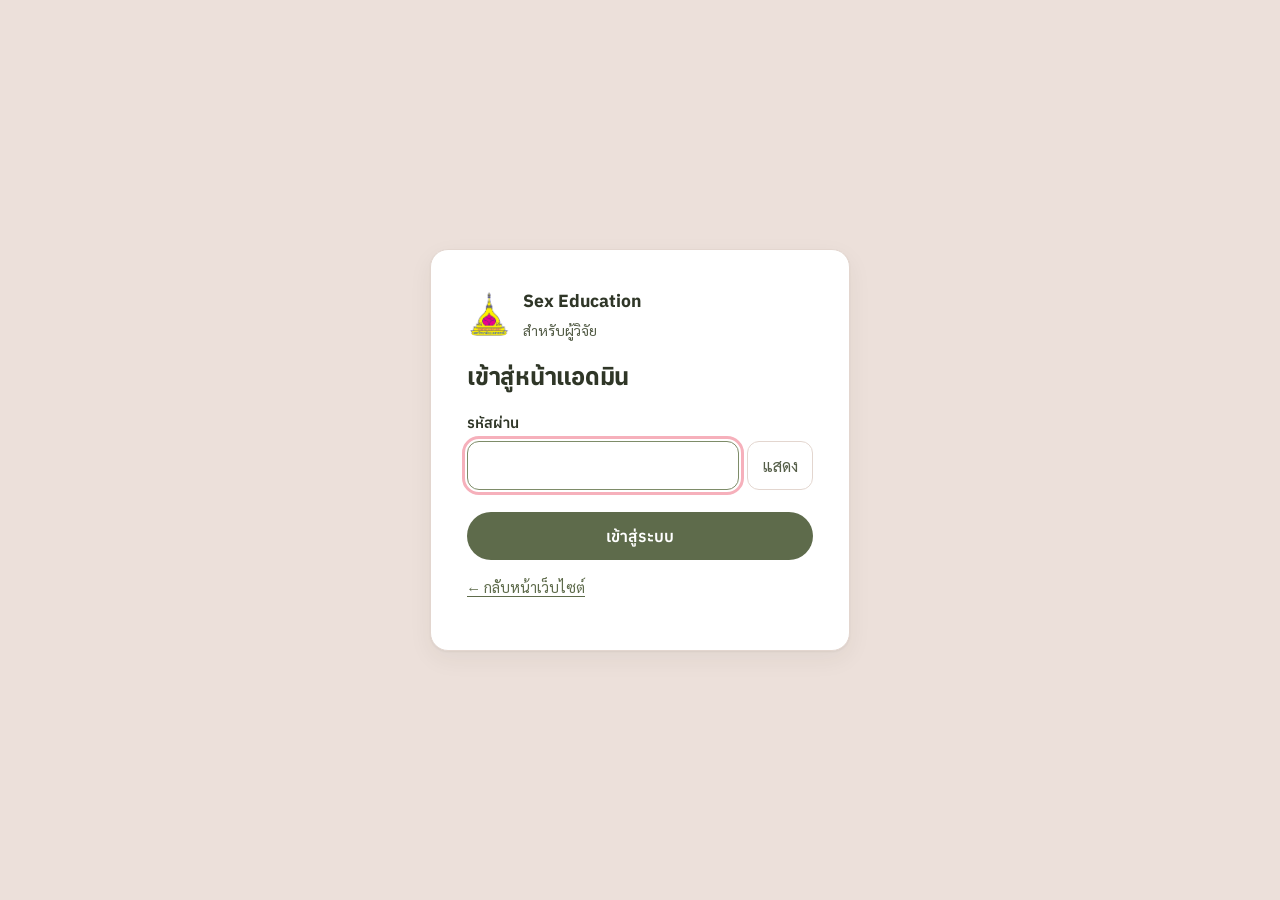
==== admin.html @ b4beabd5 "เว็บไซต์ Sex Education เวอร์ชันแรก" ====
<!doctype html>
<html lang="th">
<head>
  <meta charset="utf-8">
  <meta name="viewport" content="width=device-width, initial-scale=1">
  <meta name="robots" content="noindex, nofollow">
  <title>แอดมิน | Sex Education</title>
  <link rel="icon" href="assets/logo-nursing-ubu.svg" type="image/svg+xml">
  <link rel="preconnect" href="https://fonts.googleapis.com">
  <link rel="preconnect" href="https://fonts.gstatic.com" crossorigin>
  <link href="https://fonts.googleapis.com/css2?family=Anuphan:wght@500;600;700&family=Sarabun:wght@400;500;700&display=swap" rel="stylesheet">
  <link rel="stylesheet" href="style.css">
  <link rel="stylesheet" href="admin.css">
</head>
<body class="admin">

  <!-- เข้าสู่ระบบ -->
  <section id="loginView" class="login-wrap">
    <form class="card login" id="loginForm" novalidate>
      <div class="login-brand"><img src="assets/logo-nursing-ubu.svg" alt="" width="44" height="44"><div><strong>Sex Education</strong><span>สำหรับผู้วิจัย</span></div></div>
      <h1>เข้าสู่หน้าแอดมิน</h1>
      <label class="lbl" for="pw">รหัสผ่าน</label>
      <div class="pw-row">
        <input type="password" id="pw" autocomplete="current-password" required>
        <button type="button" class="pw-toggle" id="pwToggle" aria-label="แสดงรหัสผ่าน" aria-pressed="false">แสดง</button>
      </div>
      <p class="field-error" id="loginErr" role="alert" hidden></p>
      <button class="btn btn-primary btn-block" type="submit" id="loginBtn">เข้าสู่ระบบ</button>
      <div class="demo-box" id="demoBox" hidden>
        <p>ยังไม่ได้ใส่ <code>SCRIPT_URL</code> ในไฟล์ <code>config.js</code> จึงยังดึงข้อมูลจริงไม่ได้</p>
        <button class="btn btn-ghost btn-block" type="button" id="demoBtn">ดูตัวอย่างด้วยข้อมูลสมมติ</button>
      </div>
      <p class="fine"><a href="index.html">← กลับหน้าเว็บไซต์</a></p>
    </form>
  </section>

  <!-- แดชบอร์ด -->
  <div id="appView" hidden>
    <header class="a-top">
      <div class="a-top-in">
        <div class="a-brand"><img src="assets/logo-nursing-ubu.svg" alt="" width="30" height="30"><span>Sex Education <em>แอดมิน</em></span></div>
        <div class="a-actions">
          <span class="fetched" id="fetchedAt" aria-live="polite"></span>
          <button class="btn btn-ghost btn-sm" type="button" id="refreshBtn"><span aria-hidden="true">↻</span> รีเฟรช</button>
          <button class="btn btn-primary btn-sm" type="button" id="exportBtn"><span aria-hidden="true">⤓</span> ส่งออก CSV</button>
          <button class="btn btn-ghost btn-sm" type="button" id="logoutBtn">ออกจากระบบ</button>
        </div>
      </div>
    </header>

    <main class="a-main">
      <div class="demo-banner" id="demoBanner" hidden>โหมดตัวอย่าง · ข้อมูลทั้งหมดในหน้านี้เป็นข้อมูลสมมติ ไม่ใช่ข้อมูลวิจัยจริง</div>

      <!-- ตัวกรอง -->
      <section class="panel filters" aria-label="ค้นหาและตัวกรอง">
        <div class="f-search">
          <label class="lbl" for="q">ค้นหา</label>
          <input type="search" id="q" placeholder="รหัสผู้ตอบ คณะ เพศ ระดับ…">
        </div>
        <div class="f-grid">
          <div><label class="lbl" for="fFaculty">คณะ</label><select id="fFaculty"></select></div>
          <div><label class="lbl" for="fGender">เพศ</label><select id="fGender"></select></div>
          <div><label class="lbl" for="fYear">ชั้นปี</label><select id="fYear"></select></div>
          <div><label class="lbl" for="fSex">เคยมีเพศสัมพันธ์</label><select id="fSex"></select></div>
          <div><label class="lbl" for="fStatus">สถานะ</label><select id="fStatus"></select></div>
          <div><label class="lbl" for="fFrom">ตั้งแต่วันที่</label><input type="date" id="fFrom"></div>
          <div><label class="lbl" for="fTo">ถึงวันที่</label><input type="date" id="fTo"></div>
        </div>
        <div class="f-foot">
          <label class="switch"><input type="checkbox" id="fUbu" checked><span class="sw" aria-hidden="true"></span>เฉพาะนักศึกษา ม.อุบลฯ <small>(คัดป้าย NON-UBU ออก)</small></label>
          <span class="count" id="resultCount"></span>
          <button class="link" type="button" id="clearBtn">ล้างตัวกรอง</button>
        </div>
      </section>

      <!-- การ์ดสรุป -->
      <section class="kpis" id="kpis" aria-label="สรุปภาพรวม"></section>

      <div class="two-col">
        <!-- สถิติ -->
        <section class="panel" aria-labelledby="statsH">
          <h2 id="statsH">สถิติเปรียบเทียบก่อน–หลัง</h2>
          <p class="muted small">Paired t-test คำนวณจากข้อมูลที่กรองอยู่ เฉพาะผู้ที่ทำครบและมีคะแนนทั้งก่อนและหลัง</p>
          <div id="stats"></div>
        </section>
        <!-- กราฟระดับ -->
        <section class="panel" aria-labelledby="lvH">
          <h2 id="lvH">จำนวนผู้ตอบแต่ละระดับความเสี่ยง</h2>
          <div class="legend"><span><i class="sw-before"></i>ก่อน (พฤติกรรม 3 เดือนที่ผ่านมา)</span><span><i class="sw-after"></i>หลัง (พฤติกรรม 1 สัปดาห์ที่ผ่านมา)</span></div>
          <div id="levelChart"></div>
        </section>
      </div>

      <section class="panel" aria-labelledby="facH">
        <h2 id="facH">คะแนนความเสี่ยงเฉลี่ยแยกตามคณะ</h2>
        <div class="legend"><span><i class="sw-before"></i>ก่อน</span><span><i class="sw-after"></i>หลัง</span></div>
        <div id="facultyChart"></div>
      </section>

      <section class="panel" aria-labelledby="satH">
        <h2 id="satH">ความพึงพอใจต่อเว็บไซต์</h2>
        <p class="muted small">คะแนน 1–5 ดาว ไม่บังคับตอบ คำนวณจากผู้ที่ให้คะแนนในแต่ละด้าน</p>
        <div id="satPanel"></div>
      </section>

      <!-- ตาราง -->
      <section class="panel" aria-labelledby="tblH">
        <div class="tbl-head">
          <h2 id="tblH">รายการคำตอบ</h2>
          <label class="per-page">แสดง
            <select id="perPage"><option>25</option><option>50</option><option>100</option></select> แถว</label>
        </div>
        <p class="muted small">กดที่แถวเพื่อดูคำตอบรายข้อ · กดหัวคอลัมน์เพื่อเรียงลำดับ</p>
        <div class="tbl-wrap">
          <table class="tbl" id="tbl">
            <thead><tr id="tblHeadRow"></tr></thead>
            <tbody id="tblBody"></tbody>
          </table>
        </div>
        <div class="empty" id="emptyState" hidden></div>
        <nav class="pager" id="pager" aria-label="เปลี่ยนหน้า"></nav>
      </section>
    </main>
  </div>

  <!-- รายละเอียดรายคน -->
  <dialog class="a-dialog" id="detailDlg" aria-labelledby="detailTitle">
    <div class="dlg-head"><h2 id="detailTitle">รายละเอียด</h2><button type="button" class="dlg-close" data-close aria-label="ปิด">✕</button></div>
    <div class="dlg-body" id="detailBody"></div>
  </dialog>

  <!-- ส่งออก -->
  <dialog class="a-dialog narrow" id="exportDlg" aria-labelledby="exportTitle">
    <form method="dialog" id="exportForm">
      <div class="dlg-head"><h2 id="exportTitle">ส่งออก CSV</h2><button type="button" class="dlg-close" data-close aria-label="ปิด">✕</button></div>
      <div class="dlg-body">
        <fieldset class="field"><legend>หัวคอลัมน์</legend>
          <div class="choices">
            <label class="chip"><input type="radio" name="lang" value="th" checked><span>ภาษาไทย (อ่านง่าย)</span></label>
            <label class="chip"><input type="radio" name="lang" value="en"><span>ภาษาอังกฤษ (สำหรับ SPSS)</span></label>
          </div>
        </fieldset>
        <fieldset class="field"><legend>ข้อมูลที่จะส่งออก</legend>
          <div class="choices col">
            <label class="chip"><input type="radio" name="scope" value="filtered" checked><span id="scopeFiltered">เฉพาะที่กรองอยู่</span></label>
            <label class="chip"><input type="radio" name="scope" value="all"><span id="scopeAll">ทั้งหมด</span></label>
          </div>
        </fieldset>
        <p class="muted small">ไฟล์เปิดใน Excel ได้ภาษาไทยไม่เพี้ยน มีทั้งคำตอบดิบ คะแนนหลังกลับข้อเสี่ยง ผลต่าง และร้อยละการเปลี่ยนแปลง</p>
      </div>
      <div class="dlg-foot">
        <button class="btn btn-ghost" type="button" data-close>ยกเลิก</button>
        <button class="btn btn-primary" type="button" id="doExport">ดาวน์โหลด CSV</button>
      </div>
    </form>
  </dialog>

  <div class="toast" id="toast" role="status" aria-live="polite" hidden></div>

  <script src="config.js"></script>
  <script src="data.js"></script>
  <script src="admin.js"></script>
</body>
</html>
---- style.css ----
:root {
  /* พาเลตต์หลัก */
  --green-dark: #7E8C69;
  --green: #9CAD8C;
  --pink: #F6B0BB;
  --pink-light: #F1C8CB;
  --cream: #ECE0DA;
  --white: #FFFFFF;
  /* เฉดเข้มสำหรับตัวหนังสือ (ให้อ่านง่ายตามมาตรฐานความคมชัด) */
  --ink: #2F3627;
  --ink-soft: #545D47;
  --btn: #5E6B4B;
  --btn-hover: #4E5A3D;
  --danger: #A23B4A;
  --line: #E3D6CF;

  --radius: 18px;
  --radius-sm: 12px;
  --shadow: 0 1px 2px rgba(47,54,39,.06), 0 8px 24px rgba(47,54,39,.06);
  --font-head: "Anuphan", "Sarabun", system-ui, sans-serif;
  --font-body: "Sarabun", system-ui, sans-serif;
}

* { box-sizing: border-box; }
[hidden] { display: none !important; }
html { -webkit-text-size-adjust: 100%; }
body {
  margin: 0;
  background: var(--white);
  color: var(--ink);
  font-family: var(--font-body);
  font-size: 17px;
  line-height: 1.7;
}
img, svg { max-width: 100%; display: block; }
h1, h2, h3, h4 { font-family: var(--font-head); line-height: 1.3; margin: 0 0 .5em; color: var(--ink); }
h1 { font-size: clamp(2.2rem, 7vw, 3.6rem); letter-spacing: -.01em; }
h2 { font-size: clamp(1.45rem, 4.5vw, 1.9rem); }
h4 { font-size: 1.08rem; margin-top: 1.4em; }
p { margin: 0 0 1em; }
a { color: var(--btn); text-underline-offset: 3px; }
a:hover { color: var(--btn-hover); }
:focus-visible { outline: 3px solid var(--pink); outline-offset: 2px; border-radius: 6px; }

.skip { position: absolute; left: -999px; top: 8px; background: var(--ink); color: #fff; padding: 8px 14px; border-radius: 8px; z-index: 50; }
.skip:focus { left: 8px; }

/* ---------- แถบบน ---------- */
.topbar { position: sticky; top: 0; z-index: 20; background: rgba(255,255,255,.96); border-bottom: 1px solid var(--line); backdrop-filter: saturate(1.2); }
.topbar-in { max-width: 1040px; margin: 0 auto; padding: 10px 16px; display: flex; align-items: center; gap: 12px; justify-content: space-between; }
.brand { display: flex; align-items: center; gap: 10px; background: none; border: 0; padding: 4px 0; cursor: pointer; font-family: var(--font-head); font-weight: 700; font-size: 1.12rem; color: var(--ink); }
.brand img { border-radius: 8px; }
.nav { display: flex; gap: 2px; overflow-x: auto; scrollbar-width: none; }
.nav::-webkit-scrollbar { display: none; }
.nav button {
  background: none; border: 0; cursor: pointer; white-space: nowrap;
  font-family: var(--font-head); font-weight: 600; font-size: .95rem; color: var(--ink-soft);
  padding: 10px 12px; border-radius: 999px; min-height: 44px;
}
.nav button:hover:not(:disabled) { background: var(--cream); color: var(--ink); }
.nav button[aria-current="page"] { background: var(--pink-light); color: var(--ink); }
.nav button:disabled { color: #B5ADA8; cursor: not-allowed; }
.nav button:disabled::before { content: "🔒 "; font-size: .78em; }
.progress { height: 4px; background: var(--cream); }
.progress span { display: block; height: 100%; width: 0; background: var(--green-dark); transition: width .35s ease; }

@media (max-width: 640px) {
  .topbar-in { flex-direction: column; align-items: stretch; gap: 2px; padding: 8px 12px 6px; }
  .brand { justify-content: center; }
  .nav { justify-content: space-between; }
  .nav button { padding: 8px 8px; font-size: .86rem; }
}

/* ---------- โครงหน้า ---------- */
main { max-width: 1040px; margin: 0 auto; padding: 28px 16px 64px; outline: none; }
.view { animation: fade .25s ease; }
@keyframes fade { from { opacity: 0; transform: translateY(6px); } to { opacity: 1; transform: none; } }
@media (prefers-reduced-motion: reduce) { .view { animation: none; } .progress span { transition: none; } }

.card { background: var(--white); border: 1px solid var(--line); border-radius: var(--radius); padding: clamp(20px, 5vw, 36px); box-shadow: var(--shadow); }
.narrow { max-width: 720px; margin: 0 auto; }
.eyebrow { font-family: var(--font-head); font-weight: 600; font-size: .85rem; letter-spacing: .04em; color: var(--green-dark); margin-bottom: .4em; }
.muted { color: var(--ink-soft); }
.fine { font-size: .92rem; color: var(--ink-soft); margin-top: 14px; }

/* ---------- หน้าแรก ---------- */
.hero { display: grid; grid-template-columns: 1.2fr 1fr; gap: 32px; align-items: center; background: var(--cream); border-radius: 28px; padding: clamp(24px, 6vw, 56px); }
.hero .lead { font-size: 1.12rem; color: var(--ink-soft); max-width: 34em; }
.hero-art svg { width: 100%; max-width: 340px; margin-left: auto; }
.steps-mini { list-style: none; padding: 0; margin: 0 0 26px; display: grid; grid-template-columns: 1fr 1fr; gap: 10px; counter-reset: s; }
.steps-mini li { counter-increment: s; background: var(--white); border-radius: var(--radius-sm); padding: 10px 12px; font-size: .95rem; display: flex; gap: 10px; align-items: center; }
.steps-mini li::before { content: counter(s); flex: none; width: 26px; height: 26px; border-radius: 50%; background: var(--pink); display: grid; place-items: center; font-weight: 700; font-family: var(--font-head); font-size: .9rem; }
@media (max-width: 760px) {
  .hero { grid-template-columns: 1fr; }
  .hero-art { order: -1; }
  .hero-art svg { max-width: 180px; margin: 0 auto; }
}
@media (max-width: 400px) { .steps-mini { grid-template-columns: 1fr; } }

/* ---------- ปุ่ม ---------- */
.btn {
  display: inline-flex; align-items: center; justify-content: center; gap: 8px;
  font-family: var(--font-head); font-weight: 600; font-size: 1rem;
  border-radius: 999px; padding: 12px 24px; min-height: 48px; cursor: pointer;
  border: 2px solid transparent; transition: background .15s, border-color .15s, color .15s;
}
.btn-lg { font-size: 1.1rem; padding: 14px 34px; min-height: 54px; }
.btn-primary { background: var(--btn); color: #fff; }
.btn-primary:hover:not(:disabled) { background: var(--btn-hover); }
.btn-primary:disabled { background: #C9C3BE; color: #fff; cursor: not-allowed; }
.btn-ghost { background: var(--white); color: var(--ink); border-color: var(--line); }
.btn-ghost:hover { border-color: var(--green); background: #F7F3F0; }
.link { background: none; border: 0; padding: 0; color: var(--btn); text-decoration: underline; cursor: pointer; font: inherit; }
.actions { display: flex; gap: 12px; justify-content: flex-end; flex-wrap: wrap; margin-top: 28px; }
.actions.center { justify-content: center; }
@media (max-width: 480px) { .actions .btn { flex: 1 1 100%; } }

/* ---------- เอกสาร/ฟอร์ม ---------- */
.doc { background: #FBF8F6; border: 1px solid var(--line); border-radius: var(--radius-sm); padding: 18px 20px; max-height: 46vh; overflow-y: auto; font-size: .98rem; margin-bottom: 20px; }
.doc p:last-child { margin-bottom: 0; }
.check { display: flex; gap: 12px; align-items: flex-start; cursor: pointer; padding: 14px 16px; border-radius: var(--radius-sm); background: var(--cream); }
.check input { width: 22px; height: 22px; margin: 3px 0 0; accent-color: var(--btn); flex: none; }
.consent-final { margin-top: 26px; }

.field { border: 0; padding: 0; margin: 0 0 22px; min-width: 0; }
.field > legend, .field > label.lbl { font-family: var(--font-head); font-weight: 600; font-size: 1.02rem; margin-bottom: 10px; padding: 0; display: block; }
.req { color: var(--danger); margin-left: 2px; }
.choices { display: flex; flex-wrap: wrap; gap: 8px; }
.chip { position: relative; }
.chip input { position: absolute; opacity: 0; inset: 0; margin: 0; cursor: pointer; }
.chip span { display: inline-flex; align-items: center; min-height: 44px; padding: 8px 16px; border: 1.5px solid var(--line); border-radius: 999px; background: var(--white); transition: background .12s, border-color .12s; }
.chip input:checked + span { background: var(--pink-light); border-color: var(--pink); font-weight: 600; }
.chip input:focus-visible + span { outline: 3px solid var(--pink); outline-offset: 2px; }
.chip:hover span { border-color: var(--green); }
select { width: 100%; font: inherit; color: var(--ink); padding: 12px 14px; min-height: 48px; border: 1.5px solid var(--line); border-radius: var(--radius-sm); background: var(--white); }
select:focus-visible { border-color: var(--green-dark); }
.field-error { color: var(--danger); font-size: .92rem; margin: 8px 0 0; }
.field.invalid .chip span, .field.invalid select { border-color: var(--danger); }

/* ---------- แบบประเมิน ---------- */
.q-lead { background: var(--cream); border-radius: var(--radius-sm); padding: 14px 18px; font-weight: 600; font-family: var(--font-head); }
.q { border: 1px solid var(--line); border-radius: var(--radius-sm); padding: 16px 18px; margin: 14px 0 0; }
.q legend { padding: 0; float: left; width: 100%; font-weight: 600; margin-bottom: 12px; }
.q legend .qn { color: var(--green-dark); margin-right: 6px; }
.q .choices { clear: both; }
.scale { display: grid; grid-template-columns: repeat(4, 1fr); gap: 8px; }
.scale.has-na { grid-template-columns: repeat(5, 1fr); }
.scale .chip span { width: 100%; justify-content: center; text-align: center; border-radius: var(--radius-sm); font-size: .93rem; line-height: 1.3; padding: 8px 6px; }
.scale .chip.na span { color: var(--ink-soft); border-style: dashed; }
@media (max-width: 560px) {
  .scale, .scale.has-na { grid-template-columns: 1fr 1fr; }
  .scale.has-na .chip.na { grid-column: 1 / -1; }
}
.q.invalid { border-color: var(--danger); }
.form-count { font-size: .92rem; color: var(--ink-soft); margin-top: 18px; }

/* ---------- เนื้อหา ---------- */
.content-wrap { max-width: 860px; margin: 0 auto; }
.content-head { margin-bottom: 18px; }
.tabs { display: flex; gap: 8px; overflow-x: auto; padding: 4px 2px 12px; scrollbar-width: thin; }
.tab {
  flex: none; display: inline-flex; align-items: center; gap: 6px; cursor: pointer;
  font-family: var(--font-head); font-weight: 600; font-size: .95rem; color: var(--ink);
  background: var(--white); border: 1.5px solid var(--line); border-radius: 999px; padding: 8px 16px; min-height: 44px;
}
.tab:hover { border-color: var(--green); }
.tab[aria-selected="true"] { background: var(--green-dark); border-color: var(--green-dark); color: #fff; }
.tab .done { width: 18px; height: 18px; border-radius: 50%; background: var(--green); color: #fff; font-size: 11px; display: grid; place-items: center; }
.tab[aria-selected="true"] .done { background: var(--pink); color: var(--ink); }
.topic { outline: none; }
.topic h3 { font-size: 1.5rem; display: flex; gap: 10px; align-items: center; }
.topic ul { padding-left: 1.2em; margin: 0 0 1em; }
.topic li { margin-bottom: .35em; }
.callout { background: var(--pink-light); border-radius: var(--radius-sm); padding: 14px 18px; margin: 18px 0; }
.callout.warn { background: var(--cream); border-left: 5px solid var(--pink); }
.figure { margin: 22px 0; }
.figure button { display: block; width: 100%; padding: 0; border: 0; background: none; cursor: zoom-in; border-radius: 20px; position: relative; }
.figure button svg { width: 100%; height: auto; border-radius: 20px; }
.figure .zoom { position: absolute; right: 12px; bottom: 12px; background: rgba(47,54,39,.82); color: #fff; font-size: .82rem; padding: 4px 10px; border-radius: 999px; font-family: var(--font-head); }
.figure figcaption { font-size: .88rem; color: var(--ink-soft); margin-top: 8px; text-align: center; }
.video { position: relative; aspect-ratio: 16 / 9; border-radius: var(--radius-sm); overflow: hidden; background: #000; margin: 18px 0 6px; }
.video iframe { position: absolute; inset: 0; width: 100%; height: 100%; border: 0; }
.video-cap { font-size: .88rem; color: var(--ink-soft); }
.facts { display: grid; grid-template-columns: repeat(auto-fill, minmax(220px, 1fr)); gap: 12px; }
.fact { background: var(--cream); border-radius: var(--radius-sm); padding: 16px; }
.fact-k { display: block; font-family: var(--font-head); font-weight: 700; font-size: 1.08rem; margin-bottom: 6px; color: var(--ink); }
.fact p { margin: 0; font-size: .95rem; }
.topic-nav { display: flex; justify-content: space-between; gap: 10px; margin-top: 28px; border-top: 1px solid var(--line); padding-top: 18px; flex-wrap: wrap; }
.media-card { margin-top: 18px; }
.media-card h3 { font-size: 1.15rem; }
.media-list { display: grid; gap: 10px; }
.media-item { display: flex; gap: 14px; align-items: center; text-decoration: none; color: var(--ink); border: 1px solid var(--line); border-radius: var(--radius-sm); padding: 14px 16px; }
.media-item:hover { border-color: var(--green); background: #FBF8F6; color: var(--ink); }
.media-item .mi-icon { flex: none; width: 44px; height: 44px; border-radius: 12px; background: var(--pink-light); display: grid; place-items: center; font-size: 1.3rem; }
.media-item strong { display: block; font-family: var(--font-head); }
.media-item small { color: var(--ink-soft); }
.media-item .ext { margin-left: auto; color: var(--ink-soft); flex: none; }
.content-foot { display: flex; align-items: center; justify-content: space-between; gap: 14px; margin-top: 22px; flex-wrap: wrap; }
.read-count { margin: 0; font-weight: 600; color: var(--ink-soft); }
@media (max-width: 480px) { .content-foot .btn { width: 100%; } }

/* ---------- สรุปผล ---------- */
.score-grid { display: grid; grid-template-columns: 1fr 1fr; gap: 14px; margin: 22px 0; }
.score { border-radius: var(--radius); padding: 18px; background: var(--cream); text-align: center; }
.score.after { background: var(--pink-light); }
.score .s-label { font-family: var(--font-head); font-weight: 600; color: var(--ink-soft); font-size: .95rem; }
.score .s-num { font-family: var(--font-head); font-weight: 700; font-size: 2.6rem; line-height: 1.1; margin: 6px 0; }
.score .s-num small { font-size: 1rem; font-weight: 600; color: var(--ink-soft); }
.badge { display: inline-block; padding: 4px 14px; border-radius: 999px; font-family: var(--font-head); font-weight: 600; font-size: .92rem; background: var(--white); }
.badge.excellent { background: var(--btn); color: #fff; }
.badge.good { background: var(--green); color: var(--ink); }
.badge.improve { background: var(--pink); color: var(--ink); }
.badge.risk { background: var(--danger); color: #fff; }
.bars { margin: 8px 0 18px; }
.bar-row { display: grid; grid-template-columns: 90px 1fr 48px; gap: 10px; align-items: center; margin: 8px 0; font-size: .95rem; }
.bar-track { height: 16px; background: #F3ECE8; border-radius: 999px; overflow: hidden; }
.bar-fill { height: 100%; border-radius: 999px; }
.bar-fill.before { background: var(--green); }
.bar-fill.after { background: var(--pink); }
.advice { border-left: 5px solid var(--green); background: #FBF8F6; padding: 14px 18px; border-radius: 0 var(--radius-sm) var(--radius-sm) 0; margin-top: 14px; }
.advice h4 { margin-top: 0; }
.save-status { font-size: .92rem; margin-top: 18px; padding: 10px 14px; border-radius: var(--radius-sm); background: var(--cream); display: flex; gap: 10px; align-items: center; flex-wrap: wrap; }
.save-status.ok { background: #EEF2E9; }
.save-status.err { background: #F8E5E8; }
.note-temp { font-size: .85rem; color: var(--ink-soft); margin-top: 6px; }
@media (max-width: 420px) { .score-grid { grid-template-columns: 1fr; } }

/* ---------- ขอบคุณ ---------- */
.thanks { text-align: center; }
.thanks-art { width: 100%; max-width: 300px; margin: 0 auto 10px; }
.thanks-msg { font-size: 1.15rem; background: var(--cream); border-radius: var(--radius); padding: 22px 24px; max-width: 560px; margin: 16px auto 0; line-height: 1.8; }

/* ---------- อ้างอิง ---------- */
.refs { padding-left: 1.4em; }
.refs li { margin-bottom: 14px; }
.refs a { word-break: break-word; }
.refs small { display: block; color: var(--ink-soft); }

/* ---------- Lightbox / toast ---------- */
.lightbox { border: 0; padding: 0; background: transparent; max-width: min(96vw, 900px); width: 100%; }
.lightbox::backdrop { background: rgba(30,34,26,.78); }
.lightbox-body svg { width: 100%; height: auto; max-height: 86vh; border-radius: 20px; }
.lightbox-close { position: absolute; top: 10px; right: 10px; width: 44px; height: 44px; border-radius: 50%; border: 0; background: var(--white); color: var(--ink); font-size: 1.1rem; cursor: pointer; z-index: 2; }
.toast { position: fixed; left: 50%; bottom: 20px; transform: translateX(-50%); background: var(--ink); color: #fff; padding: 12px 20px; border-radius: 999px; z-index: 60; font-size: .95rem; max-width: calc(100vw - 32px); text-align: center; }

/* =========================================================
   เวอร์ชัน 2: โลโก้ รหัสส่วนตัว หน้ารอ ความพึงพอใจ
   ========================================================= */
.brand .brand-logo { border-radius: 8px; background: #fff; object-fit: contain; }
.org { display: flex; align-items: center; gap: 14px; margin-bottom: 18px; }
.org img { width: 72px; height: 72px; object-fit: contain; background: #fff; border-radius: 16px; padding: 4px; flex: none; }
.org span { font-family: var(--font-head); font-weight: 600; font-size: .98rem; line-height: 1.4; color: var(--ink); }
.hero-actions { display: flex; gap: 12px; flex-wrap: wrap; }
@media (max-width: 480px) { .hero-actions .btn { width: 100%; } }

.text-in { font: inherit; color: var(--ink); width: 100%; padding: 12px 14px; min-height: 48px; border: 1.5px solid var(--line); border-radius: var(--radius-sm); background: var(--white); }
.text-in:focus-visible { border-color: var(--green-dark); }
.field.invalid .text-in { border-color: var(--danger); }
.hint { font-size: .88rem; color: var(--ink-soft); margin: 6px 0 0; }
.code-box { margin-top: 10px; padding: 18px; border-radius: var(--radius); background: #FBF8F6; border: 1px solid var(--line); }
.code-box h3 { font-size: 1.12rem; margin-bottom: 4px; }
.code-box .field { margin-bottom: 16px; }
.code-box .field:last-child { margin-bottom: 0; }
code { background: var(--cream); padding: 1px 6px; border-radius: 6px; font-size: .92em; }
.rules { list-style: none; padding: 0; margin: 8px 0 0; display: flex; flex-wrap: wrap; gap: 6px 14px; font-size: .86rem; color: var(--ink-soft); }
.rules li::before { content: "○ "; }
.rules li.ok { color: #3F6B2E; }
.rules li.ok::before { content: "✓ "; }
.rules li.no { color: var(--danger); }
.rules li.no::before { content: "✕ "; }

.wait { text-align: center; }
.unlock-date { font-family: var(--font-head); font-weight: 700; font-size: 1.3rem; margin: -6px 0 18px; }
.countdown { display: grid; grid-template-columns: repeat(3, 1fr); gap: 10px; max-width: 380px; margin: 0 auto 20px; }
.countdown div { background: var(--pink-light); border-radius: var(--radius-sm); padding: 12px 6px; }
.countdown strong { display: block; font-family: var(--font-head); font-size: 2rem; line-height: 1.1; font-variant-numeric: tabular-nums; }
.countdown span { font-size: .88rem; color: var(--ink-soft); }
.code-remind { display: flex; align-items: center; justify-content: space-between; gap: 12px; background: var(--cream); border-radius: var(--radius-sm); padding: 12px 16px; text-align: left; max-width: 460px; margin: 0 auto 16px; }
.code-remind span { display: block; font-size: .82rem; color: var(--ink-soft); }
.code-remind strong { font-family: var(--font-head); font-size: 1.2rem; letter-spacing: .04em; word-break: break-all; }
.btn-sm { min-height: 40px; padding: 8px 16px; font-size: .92rem; flex: none; }
.wait-notes { list-style: none; padding: 0; margin: 0 auto; max-width: 460px; text-align: left; font-size: .95rem; }
.wait-notes li { padding: 6px 0; }
.wait .actions { justify-content: center; }

.thanks-logo { width: 88px; height: 88px; object-fit: contain; margin: 0 auto 8px; }
.sat { text-align: left; margin: 26px auto 0; max-width: 560px; border-top: 1px solid var(--line); padding-top: 22px; }
.sat h3 { font-size: 1.15rem; text-align: center; margin-bottom: 2px; }
.sat > .muted { text-align: center; font-size: .92rem; }
.star-q { border: 0; padding: 10px 0; margin: 0; border-bottom: 1px solid #F1EAE6; }
.star-q legend { padding: 0; font-weight: 600; float: left; width: 100%; margin-bottom: 4px; }
.star-row { clear: both; display: flex; align-items: center; gap: 12px; flex-wrap: wrap; }
.stars { display: inline-flex; flex-direction: row-reverse; }
.stars input { position: absolute; opacity: 0; width: 1px; height: 1px; }
.stars label { font-size: 2rem; line-height: 1; color: #DDD3CE; cursor: pointer; padding: 2px 3px; min-width: 40px; min-height: 44px; display: grid; place-items: center; transition: color .1s; }
.stars input:checked ~ label, .stars input:not(:disabled) + label:hover, .stars input:not(:disabled) + label:hover ~ label { color: #E8A33D; }
.stars input:focus-visible + label { outline: 3px solid var(--pink); outline-offset: 1px; border-radius: 6px; }
.stars input:disabled + label { cursor: default; }
.star-val { font-size: .9rem; color: var(--ink-soft); min-width: 90px; }
.star-clear { font-size: .85rem; }
.sr { position: absolute; width: 1px; height: 1px; overflow: hidden; clip: rect(0 0 0 0); white-space: nowrap; }
.sat .lbl { display: block; font-family: var(--font-head); font-weight: 600; margin: 16px 0 6px; }
.sat textarea { font: inherit; width: 100%; padding: 12px 14px; border: 1.5px solid var(--line); border-radius: var(--radius-sm); resize: vertical; color: var(--ink); }
.sat textarea:focus-visible { border-color: var(--green-dark); }
.sat-count { text-align: right; font-size: .8rem; color: var(--ink-soft); margin: 2px 0 0; }
.sat-status { font-size: .93rem; text-align: center; margin-top: 10px; }
.sat-status.ok { background: #EEF2E9; padding: 10px; border-radius: var(--radius-sm); }
.sat-status.err { color: var(--danger); }
.closing { margin: 28px auto 0; max-width: 560px; padding: 18px 20px; border-radius: var(--radius); background: var(--pink-light); font-family: var(--font-head); font-weight: 600; line-height: 1.7; }
.hero .org { grid-column: 1 / -1; order: -2; margin-bottom: 0; }

/* =========================================================
   เวอร์ชัน 3: ระดับความเสี่ยง 3 ระดับ ตัวเลือก 5 ระดับ คณะผู้จัดทำ
   ========================================================= */
.lead-sub { color: var(--ink-soft); font-size: .98rem; max-width: 36em; }
.pillars { display: grid; grid-template-columns: repeat(3, 1fr); gap: 12px; margin-top: 16px; }
.pillar { background: var(--white); border: 1px solid var(--line); border-radius: var(--radius); padding: 16px 18px; }
.pillar .p-ic { font-size: 1.5rem; display: block; margin-bottom: 4px; }
.pillar strong { font-family: var(--font-head); font-size: 1.15rem; display: block; }
.pillar p { margin: 4px 0 0; font-size: .95rem; color: var(--ink-soft); }
@media (max-width: 700px) { .pillars { grid-template-columns: 1fr; } }
.credits h3 { font-size: 1.05rem; margin-bottom: 6px; }
.credits.card { margin-top: 16px; }
.credits.inline { margin-top: 24px; padding-top: 16px; border-top: 1px solid var(--line); font-size: .95rem; }
.credits .team { list-style: none; padding: 0; margin: 0 0 6px; display: flex; flex-wrap: wrap; gap: 4px 18px; }
.credits p { margin: 2px 0; }

.scale { grid-template-columns: repeat(5, 1fr); }
.scale.has-na { grid-template-columns: repeat(6, 1fr); }
@media (max-width: 760px) { .scale, .scale.has-na { grid-template-columns: repeat(3, 1fr); } }
@media (max-width: 420px) { .scale, .scale.has-na { grid-template-columns: 1fr 1fr; } .scale .chip:last-child:nth-child(odd) { grid-column: 1 / -1; } }
.scale.has-na .chip.na { grid-column: auto; }

.chip.multi input { position: absolute; opacity: 0; inset: 0; margin: 0; cursor: pointer; }
.chip.multi span::before { content: "☐ "; }
.chip.multi input:checked + span::before { content: "☑ "; }

.badge.low { background: var(--btn); color: #fff; }
.badge.mid { background: #F2C46B; color: var(--ink); }
.badge.high { background: var(--danger); color: #fff; }
.s-sub { font-size: .82rem; color: var(--ink-soft); margin-top: 6px; }
.change { font-weight: 700; margin: -6px 0 12px; }
.change.good { color: #3F6B2E; }
.change.bad { color: var(--danger); }
.advice.low { border-left-color: var(--btn); }
.advice.mid { border-left-color: #E2A93B; }
.advice.high { border-left-color: var(--danger); }
.advice .tips-h { font-weight: 700; margin: 8px 0 2px; }
.advice ul { margin: 0; padding-left: 1.2em; }
.disclaimer { font-size: .9rem; background: var(--cream); border-radius: var(--radius-sm); padding: 10px 14px; margin-top: 14px; }
.small { font-size: .86rem; }
.steps-list { padding-left: 1.3em; }
.steps-list li { margin-bottom: .6em; }
.credits .team { display: grid; grid-template-columns: repeat(auto-fill, minmax(280px, 1fr)); gap: 2px 18px; }
.credits .team li { font-size: .93rem; }

/* ---------- กิตติกรรมประกาศ ---------- */
.ack { text-align: center; }
.ack-logo { width: 120px; height: 120px; object-fit: contain; margin: 0 auto 12px; padding: 8px; border: 1px solid var(--line); border-radius: 18px; background: #fff; }
.ack-org { font-family: var(--font-head); font-weight: 700; font-size: 1.3rem; line-height: 1.5; margin-bottom: 0; }
.ack-line { border: 0; height: 2px; background: var(--pink-light); margin: 22px auto; max-width: 560px; }
.ack h2 { font-size: 1.6rem; margin-bottom: 14px; }
.ack #ackBody { max-width: 600px; margin: 0 auto; font-size: 1.05rem; line-height: 1.85; }
.ack #ackBody p { margin-bottom: 1em; }
.ack .ack-end { font-weight: 700; font-family: var(--font-head); margin-top: 6px; }

/* ---------- รูปภาพประกอบ ---------- */
.hero-photo { width: 100%; height: auto; border-radius: 22px; object-fit: cover; aspect-ratio: 16 / 10; box-shadow: var(--shadow); }
@media (max-width: 760px) { .hero-photo { max-width: 100%; aspect-ratio: 16 / 9; } }
.photo { margin: 6px 0 20px; }
.photo img { width: 100%; height: auto; border-radius: 16px; display: block; }
.photo figcaption { font-size: .88rem; color: var(--ink-soft); margin-top: 8px; text-align: center; }
.cfg-list { list-style: none; padding: 0; margin: -4px 0 8px; }
.cfg-list li { padding: 1px 0; }

/* ---------- คำถามคัดกรอง ---------- */
.q.screen { background: var(--cream); border-color: var(--pink); }
.q.screen .qn { background: var(--pink); color: var(--ink); border-radius: 999px; padding: 1px 10px; font-size: .85rem; margin-right: 8px; }
.skip-note { background: #EEF2E9; border-radius: var(--radius-sm); padding: 10px 14px; font-size: .95rem; }
.q[hidden], .q-body[hidden] { display: none !important; }
.not-me { margin-top: 12px; }

/* =========================================================
   พื้นหลังตกแต่งหน้าแรก (เติมพื้นที่ว่างรอบเนื้อหา)
   ========================================================= */
body.on-home {
  background-color: #FBF6F3;
  background-image:
    radial-gradient(circle at 6% 18%, rgba(246, 176, 187, .38) 0, rgba(246, 176, 187, 0) 26%),
    radial-gradient(circle at 96% 26%, rgba(156, 173, 140, .32) 0, rgba(156, 173, 140, 0) 28%),
    radial-gradient(circle at 10% 88%, rgba(156, 173, 140, .26) 0, rgba(156, 173, 140, 0) 26%),
    radial-gradient(circle at 92% 92%, rgba(241, 200, 203, .5) 0, rgba(241, 200, 203, 0) 28%),
    url("data:image/svg+xml,%3Csvg xmlns='http://www.w3.org/2000/svg' width='28' height='28'%3E%3Ccircle cx='2' cy='2' r='1.4' fill='%23E3D3CB'/%3E%3C/svg%3E");
  background-attachment: fixed;
}
body.on-home .topbar { background: rgba(255, 255, 255, .9); }
body.on-home main { position: relative; }

/* รูปทรงลอยด้านข้าง (เฉพาะจอกว้าง) */
.deco { display: none; }
body.on-home .deco { display: block; position: fixed; inset: 0; pointer-events: none; z-index: 0; overflow: hidden; }
body.on-home main, body.on-home .topbar { position: relative; z-index: 1; }
body.on-home .topbar { position: sticky; z-index: 20; }
.deco span { position: absolute; display: block; opacity: .9; }
.deco .d1 { left: 3%; top: 22%; width: 120px; height: 120px; border-radius: 50%; border: 10px solid rgba(246, 176, 187, .45); }
.deco .d2 { right: 4%; top: 16%; width: 70px; height: 70px; border-radius: 22px; background: rgba(156, 173, 140, .35); transform: rotate(18deg); }
.deco .d3 { left: 6%; bottom: 14%; width: 46px; height: 46px; border-radius: 50%; background: rgba(126, 140, 105, .3); }
.deco .d4 { right: 1.5%; bottom: 18%; width: 130px; height: 130px; border-radius: 50%; border: 2px dashed rgba(126, 140, 105, .4); }
.deco .d5 { left: 4.5%; top: 56%; width: 34px; height: 34px; }
.deco .d6 { right: 4.5%; top: 50%; width: 40px; height: 40px; }
.deco .d5::before, .deco .d6::before { content: "♥"; font-size: 34px; line-height: 1; color: rgba(246, 176, 187, .7); }
.deco .d6::before { content: "+"; font-family: var(--font-head); font-weight: 700; font-size: 44px; color: rgba(156, 173, 140, .65); }
@media (max-width: 1180px) { .deco .d1, .deco .d4, .deco .d5, .deco .d6 { display: none; } }
@media (max-width: 760px) { body.on-home .deco { display: none; } }
@media (prefers-reduced-motion: no-preference) {
  .deco .d2 { animation: float 9s ease-in-out infinite; }
  .deco .d3 { animation: float 11s ease-in-out infinite reverse; }
}
@keyframes float { 0%, 100% { translate: 0 0; } 50% { translate: 0 -14px; } }

/* =========================================================
   หน้าแรกแบบรูปเต็มจอ (Hero)
   ========================================================= */
:root { --hero-img: url("assets/img/home.jpg"); --topbar-h: 66px; }
@media (max-width: 640px) { :root { --topbar-h: 102px; } }
body.on-home main { padding-top: 0; }
.hero-full {
  position: relative;
  width: 100vw;
  margin-left: calc(50% - 50vw);
  min-height: calc(100vh - var(--topbar-h));
  min-height: calc(100dvh - var(--topbar-h));
  display: flex; align-items: center; justify-content: center; text-align: center;
  padding: 48px 20px 88px;
  color: #fff;
  background-image:
    linear-gradient(180deg, rgba(36, 42, 30, .55) 0%, rgba(36, 42, 30, .45) 45%, rgba(36, 42, 30, .70) 100%),
    var(--hero-img);
  background-size: cover;
  background-position: center;
  background-repeat: no-repeat;
}
.hero-full-in { max-width: 760px; }
.hero-full h1 { color: #fff; font-size: clamp(2.6rem, 8vw, 4.6rem); margin: 0 0 .15em; text-shadow: 0 2px 18px rgba(0,0,0,.35); }
.hero-eyebrow { font-family: var(--font-head); font-weight: 600; letter-spacing: .08em; color: var(--pink); margin: 0 0 .3em; font-size: clamp(1rem, 2.6vw, 1.2rem); }
.hero-tag { font-family: var(--font-head); font-weight: 600; font-size: clamp(1.15rem, 3.4vw, 1.5rem); margin: 0 0 .8em; }
.hero-lead { font-size: clamp(1rem, 2.4vw, 1.12rem); line-height: 1.8; max-width: 36em; margin: 0 auto 1.8em; color: rgba(255,255,255,.92); }
.org.org-light { justify-content: center; margin: 0 0 22px; }
.org.org-light img { width: 60px; height: 60px; border-radius: 14px; }
.org.org-light span { color: #fff; text-align: left; }
.hero-full .hero-actions { justify-content: center; }
.btn-light { background: #fff; color: var(--btn); }
.btn-light:hover { background: var(--pink-light); color: var(--ink); }
.btn-outline-light { background: transparent; color: #fff; border-color: rgba(255,255,255,.85); }
.btn-outline-light:hover { background: rgba(255,255,255,.14); }
.hero-full .not-me { color: rgba(255,255,255,.85); }
.hero-full .not-me .link { color: #fff; }
.hero-full :focus-visible { outline-color: #fff; }
.scroll-hint {
  position: absolute; left: 50%; bottom: 18px; transform: translateX(-50%);
  width: 44px; height: 44px; border-radius: 50%; display: grid; place-items: center;
  color: #fff; text-decoration: none; font-size: 1.6rem; line-height: 1;
  border: 1.5px solid rgba(255,255,255,.6); background: rgba(255,255,255,.08);
}
.scroll-hint:hover { background: rgba(255,255,255,.2); color: #fff; }
@media (prefers-reduced-motion: no-preference) { .scroll-hint span { animation: bob 2.2s ease-in-out infinite; } }
@keyframes bob { 0%, 100% { transform: translateY(-2px); } 50% { transform: translateY(4px); } }
.home-more { padding-top: 28px; scroll-margin-top: calc(var(--topbar-h) + 12px); }
.home-intro h2 { font-size: 1.35rem; }
.home-intro .steps-mini { grid-template-columns: repeat(4, 1fr); margin-bottom: 0; }
.home-intro .steps-mini li { background: var(--cream); }
@media (max-width: 860px) { .home-intro .steps-mini { grid-template-columns: 1fr 1fr; } }
@media (max-width: 400px) { .home-intro .steps-mini { grid-template-columns: 1fr; } }
@media (max-width: 480px) { .hero-full .hero-actions .btn { width: 100%; } }
/* หน้าแรกใช้รูปเต็มจอแล้ว ไม่ต้องมีลายตกแต่งลอย */
body.on-home .deco { display: none; }
---- admin.css ----
body.admin { background: #FAF7F5; font-size: 16px; }
.small { font-size: .88rem; }
.btn-sm { min-height: 40px; padding: 8px 16px; font-size: .92rem; }
.btn-block { width: 100%; }
code { background: var(--cream); padding: 1px 6px; border-radius: 6px; font-size: .9em; }

/* ---------- เข้าสู่ระบบ ---------- */
.login-wrap { min-height: 100vh; display: grid; place-items: center; padding: 24px 16px; background: var(--cream); }
.login { width: 100%; max-width: 420px; }
.login h1 { font-size: 1.5rem; margin: 18px 0 18px; }
.login-brand { display: flex; gap: 12px; align-items: center; }
.login-brand img { border-radius: 10px; }
.login-brand strong { display: block; font-family: var(--font-head); font-size: 1.1rem; }
.login-brand span { font-size: .88rem; color: var(--ink-soft); }
.lbl { display: block; font-family: var(--font-head); font-weight: 600; font-size: .92rem; margin-bottom: 6px; }
.pw-row { display: flex; gap: 8px; margin-bottom: 6px; }
.pw-row input { flex: 1; min-width: 0; }
input[type=password], input[type=text], input[type=search], input[type=date] {
  font: inherit; color: var(--ink); padding: 10px 14px; min-height: 46px; width: 100%;
  border: 1.5px solid var(--line); border-radius: var(--radius-sm); background: var(--white);
}
input:focus-visible, select:focus-visible { border-color: var(--green-dark); }
.pw-toggle { flex: none; border: 1.5px solid var(--line); background: var(--white); border-radius: var(--radius-sm); padding: 0 14px; cursor: pointer; font: inherit; color: var(--ink-soft); }
.login .btn-block { margin-top: 16px; }
.demo-box { margin-top: 18px; padding: 14px; border-radius: var(--radius-sm); background: #FBF8F6; border: 1px dashed var(--line); font-size: .92rem; }
.demo-box p { margin-bottom: 10px; }

/* ---------- แถบบน ---------- */
.a-top { position: sticky; top: 0; z-index: 20; background: var(--white); border-bottom: 1px solid var(--line); }
.a-top-in { max-width: 1280px; margin: 0 auto; padding: 10px 16px; display: flex; align-items: center; justify-content: space-between; gap: 12px; flex-wrap: wrap; }
.a-brand { display: flex; align-items: center; gap: 10px; font-family: var(--font-head); font-weight: 700; }
.a-brand img { border-radius: 7px; }
.a-brand em { font-style: normal; font-weight: 600; color: var(--ink); background: var(--pink-light); padding: 2px 10px; border-radius: 999px; font-size: .85rem; margin-left: 4px; }
.a-actions { display: flex; gap: 8px; align-items: center; flex-wrap: wrap; }
.fetched { font-size: .85rem; color: var(--ink-soft); margin-right: 4px; }
.a-main { max-width: 1280px; margin: 0 auto; padding: 20px 16px 60px; }
.demo-banner { background: var(--pink); color: var(--ink); font-weight: 600; padding: 10px 16px; border-radius: var(--radius-sm); margin-bottom: 16px; font-family: var(--font-head); }
@media (max-width: 640px) {
  .a-actions { width: 100%; }
  .a-actions .btn { flex: 1; }
  .fetched { width: 100%; }
}

/* ---------- แผง ---------- */
.panel { background: var(--white); border: 1px solid var(--line); border-radius: var(--radius); padding: 20px; margin-bottom: 16px; }
.panel h2 { font-size: 1.15rem; margin-bottom: 4px; }
.two-col { display: grid; grid-template-columns: 1fr 1fr; gap: 16px; }
.two-col .panel { margin-bottom: 16px; }
@media (max-width: 900px) { .two-col { grid-template-columns: 1fr; gap: 0; } }

/* ---------- ตัวกรอง ---------- */
.filters { display: grid; gap: 14px; }
.f-grid { display: grid; grid-template-columns: repeat(6, 1fr); gap: 12px; }
@media (max-width: 1100px) { .f-grid { grid-template-columns: repeat(3, 1fr); } }
@media (max-width: 560px) { .f-grid { grid-template-columns: 1fr 1fr; } }
.filters select { min-height: 46px; padding: 10px 12px; }
.f-foot { display: flex; align-items: center; gap: 16px; flex-wrap: wrap; }
.count { margin-left: auto; font-weight: 600; color: var(--ink-soft); font-size: .92rem; }
.switch { display: inline-flex; align-items: center; gap: 10px; cursor: pointer; font-weight: 600; font-size: .95rem; }
.switch small { font-weight: 400; color: var(--ink-soft); }
.switch input { position: absolute; opacity: 0; width: 1px; height: 1px; }
.switch .sw { width: 42px; height: 24px; border-radius: 999px; background: #D8D0CB; position: relative; flex: none; transition: background .15s; }
.switch .sw::after { content: ""; position: absolute; top: 3px; left: 3px; width: 18px; height: 18px; border-radius: 50%; background: #fff; transition: transform .15s; box-shadow: 0 1px 2px rgba(0,0,0,.2); }
.switch input:checked + .sw { background: var(--btn); }
.switch input:checked + .sw::after { transform: translateX(18px); }
.switch input:focus-visible + .sw { outline: 3px solid var(--pink); outline-offset: 2px; }

/* ---------- KPI ---------- */
.kpis { display: grid; grid-template-columns: repeat(5, 1fr); gap: 12px; margin-bottom: 16px; }
@media (max-width: 1000px) { .kpis { grid-template-columns: repeat(3, 1fr); } }
@media (max-width: 560px) { .kpis { grid-template-columns: 1fr 1fr; } }
.kpi { background: var(--white); border: 1px solid var(--line); border-radius: var(--radius); padding: 16px; }
.kpi .k-l { font-size: .85rem; color: var(--ink-soft); font-family: var(--font-head); font-weight: 600; line-height: 1.35; }
.kpi .k-v { font-family: var(--font-head); font-weight: 700; font-size: 1.9rem; line-height: 1.15; margin-top: 6px; font-variant-numeric: tabular-nums; }
.kpi .k-s { font-size: .82rem; color: var(--ink-soft); margin-top: 2px; }
.kpi.before { border-top: 4px solid var(--green); }
.kpi.after { border-top: 4px solid var(--pink); }
.kpi .dir { display: flex; gap: 10px; font-size: .92rem; margin-top: 8px; flex-wrap: wrap; }
.up { color: #3F6B2E; font-weight: 700; }
.down { color: var(--danger); font-weight: 700; }
.same { color: var(--ink-soft); font-weight: 700; }

/* ---------- สถิติ ---------- */
.stat-tbl { width: 100%; border-collapse: collapse; font-size: .95rem; font-variant-numeric: tabular-nums; }
.stat-tbl th, .stat-tbl td { padding: 8px 10px; border-bottom: 1px solid var(--line); text-align: right; }
.stat-tbl th:first-child, .stat-tbl td:first-child { text-align: left; }
.stat-tbl thead th { font-family: var(--font-head); font-size: .85rem; color: var(--ink-soft); font-weight: 600; }
.ttest { display: grid; grid-template-columns: repeat(4, 1fr); gap: 8px; margin-top: 14px; }
.ttest div { background: var(--cream); border-radius: var(--radius-sm); padding: 10px 12px; }
.ttest span { display: block; font-size: .8rem; color: var(--ink-soft); }
.ttest strong { font-family: var(--font-head); font-size: 1.15rem; font-variant-numeric: tabular-nums; }
@media (max-width: 480px) { .ttest { grid-template-columns: 1fr 1fr; } }
.interp { margin: 12px 0 0; padding: 10px 14px; border-left: 4px solid var(--green); background: #FBF8F6; border-radius: 0 var(--radius-sm) var(--radius-sm) 0; font-size: .93rem; }
.interp.sig { border-left-color: var(--btn); }

/* ---------- กราฟ ---------- */
.legend { display: flex; gap: 16px; flex-wrap: wrap; font-size: .85rem; color: var(--ink-soft); margin: 4px 0 12px; }
.legend i { display: inline-block; width: 12px; height: 12px; border-radius: 3px; margin-right: 6px; vertical-align: -1px; }
.sw-before { background: var(--green); }
.sw-after { background: var(--pink); }
.hbar-group { display: grid; grid-template-columns: minmax(110px, 200px) 1fr; gap: 4px 12px; align-items: center; padding: 8px 0; border-bottom: 1px solid #F1EAE6; }
.hbar-group:last-child { border-bottom: 0; }
.hbar-label { font-size: .9rem; line-height: 1.3; }
.hbar-label small { display: block; color: var(--ink-soft); font-size: .78rem; }
.hbar-bars { display: grid; gap: 4px; }
.hbar { display: grid; grid-template-columns: 1fr 52px; gap: 8px; align-items: center; font-size: .85rem; font-variant-numeric: tabular-nums; }
.hbar-track { height: 14px; background: #F3ECE8; border-radius: 4px; overflow: hidden; }
.hbar-fill { height: 100%; border-radius: 4px; min-width: 2px; }
.hbar-fill.before { background: var(--green); }
.hbar-fill.after { background: var(--pink); }
@media (max-width: 480px) { .hbar-group { grid-template-columns: 1fr; } }

/* ---------- ตาราง ---------- */
.tbl-head { display: flex; justify-content: space-between; align-items: center; gap: 12px; flex-wrap: wrap; }
.per-page { font-size: .9rem; color: var(--ink-soft); display: flex; align-items: center; gap: 6px; }
.per-page select { width: auto; min-height: 38px; padding: 4px 8px; }
.tbl-wrap { overflow-x: auto; border: 1px solid var(--line); border-radius: var(--radius-sm); margin-top: 10px; }
.tbl { width: 100%; border-collapse: collapse; font-size: .92rem; min-width: 880px; font-variant-numeric: tabular-nums; }
.tbl th { position: sticky; top: 0; background: #F7F2EF; text-align: left; font-family: var(--font-head); font-weight: 600; font-size: .84rem; white-space: nowrap; padding: 0; border-bottom: 1px solid var(--line); }
.tbl th button { all: unset; display: flex; align-items: center; gap: 4px; padding: 10px 12px; cursor: pointer; width: 100%; box-sizing: border-box; }
.tbl th button:focus-visible { outline: 3px solid var(--pink); outline-offset: -3px; }
.tbl th .arrow { color: var(--ink-soft); font-size: .75rem; }
.tbl th.num button, .tbl td.num { text-align: right; justify-content: flex-end; }
.tbl th small { font-weight: 400; color: var(--ink-soft); }
.tbl td { padding: 10px 12px; border-bottom: 1px solid #F1EAE6; white-space: nowrap; }
.tbl tbody tr { cursor: pointer; }
.tbl tbody tr:hover { background: #FBF8F6; }
.tbl tbody tr:focus-visible { outline: 3px solid var(--pink); outline-offset: -3px; }
.tag { display: inline-block; font-size: .75rem; padding: 2px 8px; border-radius: 999px; background: var(--pink); font-weight: 600; }
.lv { display: inline-block; font-size: .78rem; padding: 1px 8px; border-radius: 999px; margin-left: 6px; }
.lv.excellent { background: var(--btn); color: #fff; }
.lv.good { background: var(--green); }
.lv.improve { background: var(--pink); }
.lv.risk { background: var(--danger); color: #fff; }
.empty { text-align: center; padding: 36px 16px; color: var(--ink-soft); }
.empty strong { display: block; color: var(--ink); font-family: var(--font-head); margin-bottom: 4px; }
.pager { display: flex; gap: 6px; justify-content: center; align-items: center; margin-top: 14px; flex-wrap: wrap; }
.pager button { min-width: 40px; min-height: 40px; border: 1.5px solid var(--line); background: var(--white); border-radius: 10px; cursor: pointer; font: inherit; }
.pager button[aria-current="page"] { background: var(--btn); color: #fff; border-color: var(--btn); }
.pager button:disabled { opacity: .45; cursor: not-allowed; }
.pager span { color: var(--ink-soft); font-size: .9rem; padding: 0 6px; }

/* ---------- Dialog ---------- */
.a-dialog { border: 0; border-radius: var(--radius); padding: 0; width: min(760px, calc(100vw - 24px)); max-height: calc(100vh - 32px); box-shadow: 0 20px 60px rgba(0,0,0,.25); color: var(--ink); }
.a-dialog.narrow { width: min(480px, calc(100vw - 24px)); }
.a-dialog::backdrop { background: rgba(30,34,26,.55); }
.dlg-head { display: flex; justify-content: space-between; align-items: center; padding: 16px 20px; border-bottom: 1px solid var(--line); position: sticky; top: 0; background: var(--white); }
.dlg-head h2 { margin: 0; font-size: 1.15rem; }
.dlg-close { width: 40px; height: 40px; border-radius: 50%; border: 0; background: var(--cream); cursor: pointer; font-size: 1rem; color: var(--ink); }
.dlg-body { padding: 18px 20px; }
.dlg-foot { display: flex; justify-content: flex-end; gap: 10px; padding: 14px 20px; border-top: 1px solid var(--line); flex-wrap: wrap; }
.choices.col { flex-direction: column; align-items: stretch; }
.choices.col .chip span { width: 100%; }
.kv { display: grid; grid-template-columns: repeat(auto-fill, minmax(200px, 1fr)); gap: 8px 16px; margin-bottom: 18px; }
.kv div span { display: block; font-size: .8rem; color: var(--ink-soft); }
.kv div strong { font-weight: 600; }
.ans-tbl { width: 100%; border-collapse: collapse; font-size: .9rem; margin-bottom: 18px; }
.ans-tbl th, .ans-tbl td { padding: 8px 10px; border-bottom: 1px solid var(--line); text-align: left; vertical-align: top; }
.ans-tbl th { font-family: var(--font-head); font-size: .82rem; color: var(--ink-soft); font-weight: 600; background: #FBF8F6; }
.ans-tbl td.num { text-align: center; white-space: nowrap; }
.rev { font-size: .75rem; color: var(--danger); display: block; }

/* ---------- แก้การแสดงผล ---------- */
[hidden] { display: none !important; }
.f-grid > div, .two-col > *, .f-search { min-width: 0; }
.filters select, .filters input { width: 100%; min-width: 0; }
input[type=date] { -webkit-appearance: none; appearance: none; }
.switch { position: relative; } .switch input { left: 0; top: 0; }

/* ---------- v2 ---------- */
.f-grid { grid-template-columns: repeat(7, 1fr); }
@media (max-width: 1200px) { .f-grid { grid-template-columns: repeat(4, 1fr); } }
@media (max-width: 560px) { .f-grid { grid-template-columns: 1fr 1fr; } }
.a-brand img, .login-brand img { object-fit: contain; background: #fff; }
.st { display: inline-block; font-size: .78rem; padding: 2px 10px; border-radius: 999px; font-weight: 600; }
.st.done { background: #E3EBDB; color: #3F5A2E; }
.st.wait { background: var(--cream); color: var(--ink-soft); }
.stars-mini { color: #E8A33D; }
.cm-h { font-size: 1rem; margin: 16px 0 8px; }
.comments { list-style: none; padding: 0; margin: 0; display: grid; gap: 8px; max-height: 340px; overflow-y: auto; }
.comments li { background: #FBF8F6; border: 1px solid var(--line); border-radius: var(--radius-sm); padding: 10px 14px; }
.comments p { margin: 0 0 2px; }
.comments small { color: var(--ink-soft); font-size: .8rem; }
.lv.low { background: var(--btn); color: #fff; }
.lv.mid { background: #F2C46B; }
.lv.high { background: var(--danger); color: #fff; }
.rev.ok { color: var(--ink-soft); }
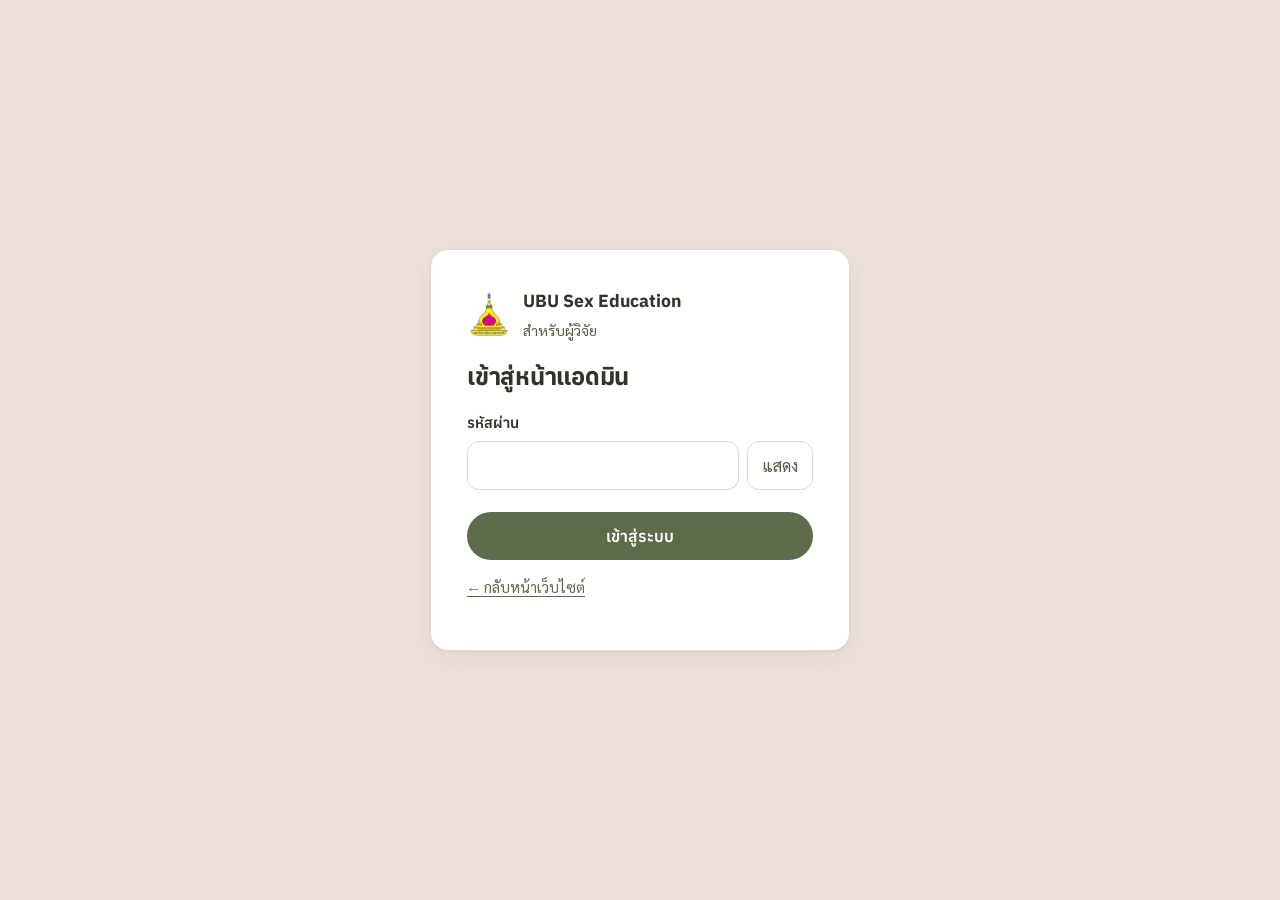
==== commit 82ddf8a0: "เปลี่ยนชื่อเป็น UBU Sex Education และปิดล็อก 7 วัน" ====
--- a/admin.html
+++ b/admin.html
@@ -4,7 +4,7 @@
   <meta charset="utf-8">
   <meta name="viewport" content="width=device-width, initial-scale=1">
   <meta name="robots" content="noindex, nofollow">
-  <title>แอดมิน | Sex Education</title>
+  <title>แอดมิน | UBU Sex Education</title>
   <link rel="icon" href="assets/logo-nursing-ubu.svg" type="image/svg+xml">
   <link rel="preconnect" href="https://fonts.googleapis.com">
   <link rel="preconnect" href="https://fonts.gstatic.com" crossorigin>
@@ -17,7 +17,7 @@
   <!-- เข้าสู่ระบบ -->
   <section id="loginView" class="login-wrap">
     <form class="card login" id="loginForm" novalidate>
-      <div class="login-brand"><img src="assets/logo-nursing-ubu.svg" alt="" width="44" height="44"><div><strong>Sex Education</strong><span>สำหรับผู้วิจัย</span></div></div>
+      <div class="login-brand"><img src="assets/logo-nursing-ubu.svg" alt="" width="44" height="44"><div><strong>UBU Sex Education</strong><span>สำหรับผู้วิจัย</span></div></div>
       <h1>เข้าสู่หน้าแอดมิน</h1>
       <label class="lbl" for="pw">รหัสผ่าน</label>
       <div class="pw-row">
@@ -38,7 +38,7 @@
   <div id="appView" hidden>
     <header class="a-top">
       <div class="a-top-in">
-        <div class="a-brand"><img src="assets/logo-nursing-ubu.svg" alt="" width="30" height="30"><span>Sex Education <em>แอดมิน</em></span></div>
+        <div class="a-brand"><img src="assets/logo-nursing-ubu.svg" alt="" width="30" height="30"><span>UBU Sex Education <em>แอดมิน</em></span></div>
         <div class="a-actions">
           <span class="fetched" id="fetchedAt" aria-live="polite"></span>
           <button class="btn btn-ghost btn-sm" type="button" id="refreshBtn"><span aria-hidden="true">↻</span> รีเฟรช</button>
@@ -61,32 +61,49 @@
           <div><label class="lbl" for="fFaculty">คณะ</label><select id="fFaculty"></select></div>
           <div><label class="lbl" for="fGender">เพศ</label><select id="fGender"></select></div>
           <div><label class="lbl" for="fYear">ชั้นปี</label><select id="fYear"></select></div>
-          <div><label class="lbl" for="fSex">เคยมีเพศสัมพันธ์</label><select id="fSex"></select></div>
+          <div><label class="lbl" for="fSex">ประวัติการมีเพศสัมพันธ์</label><select id="fSex"></select></div>
           <div><label class="lbl" for="fStatus">สถานะ</label><select id="fStatus"></select></div>
           <div><label class="lbl" for="fFrom">ตั้งแต่วันที่</label><input type="date" id="fFrom"></div>
           <div><label class="lbl" for="fTo">ถึงวันที่</label><input type="date" id="fTo"></div>
         </div>
         <div class="f-foot">
-          <label class="switch"><input type="checkbox" id="fUbu" checked><span class="sw" aria-hidden="true"></span>เฉพาะนักศึกษา ม.อุบลฯ <small>(คัดป้าย NON-UBU ออก)</small></label>
           <span class="count" id="resultCount"></span>
           <button class="link" type="button" id="clearBtn">ล้างตัวกรอง</button>
         </div>
       </section>
 
+      <!-- ความรอบรู้ด้านสุขภาพ -->
+      <h2 class="a-sec-h">ความรอบรู้ด้านสุขภาพเกี่ยวกับโรคซิฟิลิส <small class="muted">(30 ข้อ · คะแนน 1–5 · สูง = รอบรู้มาก)</small></h2>
+      <section class="kpis kpis-hl" id="hlKpis" aria-label="สรุปความรอบรู้ด้านสุขภาพ"></section>
+      <div class="two-col">
+        <section class="panel" aria-labelledby="hlStatsH">
+          <h2 id="hlStatsH">สถิติเปรียบเทียบความรอบรู้ก่อน–หลัง</h2>
+          <p class="muted small">Paired t-test คำนวณจากข้อมูลที่กรองอยู่ เฉพาะผู้ที่มีคะแนนความรอบรู้ทั้งก่อนและหลัง</p>
+          <div id="hlStats"></div>
+        </section>
+        <section class="panel" aria-labelledby="hlLvH">
+          <h2 id="hlLvH">จำนวนผู้ตอบแต่ละระดับความรอบรู้</h2>
+          <div class="legend"><span><i class="sw-before"></i>ก่อนเข้าร่วมโปรแกรม</span><span><i class="sw-after"></i>หลังเข้าร่วมโปรแกรม</span></div>
+          <div id="hlLevelChart"></div>
+        </section>
+      </div>
+
+      <!-- พฤติกรรม -->
+      <h2 class="a-sec-h">พฤติกรรมการป้องกันความเสี่ยงการเกิดโรคซิฟิลิส <small class="muted">(14 ข้อ · คะแนน 0–4 · สูง = เสี่ยงมาก)</small></h2>
       <!-- การ์ดสรุป -->
       <section class="kpis" id="kpis" aria-label="สรุปภาพรวม"></section>
 
       <div class="two-col">
         <!-- สถิติ -->
         <section class="panel" aria-labelledby="statsH">
-          <h2 id="statsH">สถิติเปรียบเทียบก่อน–หลัง</h2>
+          <h2 id="statsH">สถิติเปรียบเทียบพฤติกรรมก่อน–หลัง</h2>
           <p class="muted small">Paired t-test คำนวณจากข้อมูลที่กรองอยู่ เฉพาะผู้ที่ทำครบและมีคะแนนทั้งก่อนและหลัง</p>
           <div id="stats"></div>
         </section>
         <!-- กราฟระดับ -->
         <section class="panel" aria-labelledby="lvH">
           <h2 id="lvH">จำนวนผู้ตอบแต่ละระดับความเสี่ยง</h2>
-          <div class="legend"><span><i class="sw-before"></i>ก่อน (พฤติกรรม 3 เดือนที่ผ่านมา)</span><span><i class="sw-after"></i>หลัง (พฤติกรรม 1 สัปดาห์ที่ผ่านมา)</span></div>
+          <div class="legend"><span><i class="sw-before"></i>ก่อนเข้าร่วมโปรแกรม</span><span><i class="sw-after"></i>หลังเข้าร่วมโปรแกรม</span></div>
           <div id="levelChart"></div>
         </section>
       </div>
--- a/style.css
+++ b/style.css
@@ -345,6 +345,15 @@
 .advice.low { border-left-color: var(--btn); }
 .advice.mid { border-left-color: #E2A93B; }
 .advice.high { border-left-color: var(--danger); }
+/* ระดับความรอบรู้: สูง = ดี (สีกลับด้านกับระดับความเสี่ยง) */
+.badge.hl-high { background: var(--btn); color: #fff; }
+.badge.hl-mid { background: #F2C46B; color: var(--ink); }
+.badge.hl-low { background: var(--danger); color: #fff; }
+.advice.hl-high { border-left-color: var(--btn); }
+.advice.hl-mid { border-left-color: #E2A93B; }
+.advice.hl-low { border-left-color: var(--danger); }
+.sum-h { margin-top: 28px; font-size: 1.15rem; }
+.sum-h:first-of-type { margin-top: 18px; }
 .advice .tips-h { font-weight: 700; margin: 8px 0 2px; }
 .advice ul { margin: 0; padding-left: 1.2em; }
 .disclaimer { font-size: .9rem; background: var(--cream); border-radius: var(--radius-sm); padding: 10px 14px; margin-top: 14px; }
@@ -374,10 +383,17 @@
 .cfg-list li { padding: 1px 0; }
 
 /* ---------- คำถามคัดกรอง ---------- */
-.q.screen { background: var(--cream); border-color: var(--pink); }
-.q.screen .qn { background: var(--pink); color: var(--ink); border-radius: 999px; padding: 1px 10px; font-size: .85rem; margin-right: 8px; }
-.skip-note { background: #EEF2E9; border-radius: var(--radius-sm); padding: 10px 14px; font-size: .95rem; }
-.q[hidden], .q-body[hidden] { display: none !important; }
+/* หัวรองและคำชี้แจงของแบบประเมิน */
+.q-sub { color: var(--ink-soft); font-family: var(--font-head); font-weight: 600; margin-top: -4px; }
+.q-guide { background: var(--cream); border-radius: var(--radius-sm); padding: 14px 18px; margin: 14px 0 6px; }
+.q-guide p { margin: 0; }
+.scale-legend { margin: 8px 0 0; padding-left: 1.2em; font-size: .95rem; }
+.scale-legend li { margin: 2px 0; }
+/* ข้อมูลส่วนบุคคล: ช่องอายุ และช่อง "อื่น ๆ ระบุ" */
+.num-row { display: flex; align-items: center; gap: 10px; }
+.num-row .num-in { max-width: 120px; }
+.other-wrap { margin-top: 10px; }
+.other-wrap[hidden] { display: none; }
 .not-me { margin-top: 12px; }
 
 /* =========================================================
@@ -474,3 +490,81 @@
 @media (max-width: 480px) { .hero-full .hero-actions .btn { width: 100%; } }
 /* หน้าแรกใช้รูปเต็มจอแล้ว ไม่ต้องมีลายตกแต่งลอย */
 body.on-home .deco { display: none; }
+
+/* ---------- ความรอบรู้ด้านสุขภาพ 6 ด้าน + แบบฝึกทักษะ ---------- */
+.foot-btns { display: flex; gap: 10px; flex-wrap: wrap; }
+@media (max-width: 480px) { .foot-btns { width: 100%; } .foot-btns .btn { width: 100%; } }
+.skill { --accent: #C2577A; --tint: #FCEBEF; --tint-2: #F8D9E1; }
+.skill.theme-sky { --accent: #2F6E9E; --tint: #E8F2FA; --tint-2: #D3E6F5; }
+.skill.theme-sage { --accent: #4C7A4F; --tint: #EAF4EC; --tint-2: #D4EAD8; }
+.skill-hero { background: var(--tint); border-radius: var(--radius-sm); padding: 18px 20px; margin-bottom: 22px; }
+.skill-n { font-family: var(--font-head); font-weight: 600; font-size: .85rem; color: var(--accent); margin: 0 0 4px; letter-spacing: .02em; }
+.skill-hero h3 { margin-bottom: 12px; }
+.skill-goal { background: var(--white); border-radius: 12px; padding: 12px 16px; border-left: 5px solid var(--accent); }
+.skill-goal p { margin: 4px 0 0; }
+.skill h4 { color: var(--ink); }
+.skill h5 { font-family: var(--font-head); font-size: 1.05rem; margin: 0 0 8px; line-height: 1.35; }
+.svc-grid { display: grid; grid-template-columns: repeat(auto-fit, minmax(240px, 1fr)); gap: 12px; margin-bottom: 8px; }
+.svc { border: 1px solid var(--line); border-top: 4px solid var(--accent); border-radius: var(--radius-sm); padding: 14px 16px; display: flex; flex-direction: column; }
+.svc-tag { display: inline-block; align-self: flex-start; font-size: .78rem; font-family: var(--font-head); font-weight: 600; color: var(--accent); background: var(--tint); border-radius: 999px; padding: 2px 10px; margin: 0 0 8px; }
+.svc dl { margin: 0 0 8px; font-size: .93rem; }
+.svc dt { font-weight: 700; color: var(--ink-soft); font-size: .82rem; margin-top: 6px; }
+.svc dd { margin: 0; }
+.svc-map { margin-top: auto; font-family: var(--font-head); font-weight: 600; font-size: .92rem; }
+.two-col { display: grid; grid-template-columns: repeat(auto-fit, minmax(260px, 1fr)); gap: 12px; }
+.two-col .callout { margin: 0; }
+.two-col ul, .two-col ol { margin: 6px 0 0; padding-left: 1.2em; }
+.small { font-size: .88rem; }
+.say-grid { display: grid; grid-template-columns: repeat(auto-fit, minmax(220px, 1fr)); gap: 12px; }
+.say { background: var(--tint); border-radius: 16px 16px 16px 4px; padding: 14px 16px; }
+.say p { margin: 0; font-size: 1.02rem; }
+.say-who { display: block; font-size: .8rem; font-family: var(--font-head); font-weight: 600; color: var(--accent); margin-bottom: 4px; }
+.check-steps { padding-left: 1.4em; }
+.check-steps li { margin-bottom: .5em; }
+.steps3 { display: grid; grid-template-columns: repeat(3, 1fr); gap: 10px; margin-bottom: 16px; }
+.step3 { background: var(--tint); border-radius: var(--radius-sm); padding: 14px; text-align: center; }
+.step3 span { display: inline-grid; place-items: center; width: 32px; height: 32px; border-radius: 50%; background: var(--accent); color: #fff; font-weight: 700; margin-bottom: 4px; }
+.step3 strong { display: block; font-family: var(--font-head); font-size: 1.1rem; }
+.step3 p { margin: 4px 0 0; font-size: .92rem; }
+@media (max-width: 560px) { .steps3 { grid-template-columns: 1fr; } }
+.plan { display: grid; grid-template-columns: repeat(auto-fit, minmax(220px, 1fr)); gap: 12px; margin-bottom: 4px; }
+.plan-col { border: 1px solid var(--line); border-radius: var(--radius-sm); padding: 14px 16px; }
+.plan-col strong { font-family: var(--font-head); color: var(--accent); }
+.plan-col ul { margin: 6px 0 0; }
+
+.q-section { margin-top: 28px; }
+.q-title { display: inline-block; background: var(--accent); color: #fff !important; border-radius: 999px; padding: 6px 18px; margin: 0 0 8px; font-size: 1.05rem; }
+.q-grid { display: grid; grid-template-columns: repeat(auto-fit, minmax(250px, 1fr)); gap: 14px; margin-top: 12px; }
+.q-card { background: var(--tint); border: 1.5px solid var(--tint-2); border-radius: var(--radius); padding: 16px; display: flex; flex-direction: column; }
+.q-head { display: flex; gap: 10px; align-items: center; margin-bottom: 10px; }
+.q-head h5 { margin: 0; }
+.q-num { flex: none; background: var(--accent); color: #fff; font-family: var(--font-head); font-weight: 700; border-radius: 999px; padding: 2px 12px; }
+.q-post { background: var(--white); border-radius: 14px; padding: 12px 14px; font-family: var(--font-head); font-weight: 600; margin-bottom: 10px; box-shadow: 0 1px 3px rgba(47,54,39,.1); position: relative; }
+.q-post::before { content: "📱 โพสต์"; display: block; font-size: .74rem; font-weight: 600; color: var(--ink-soft); margin-bottom: 2px; }
+.q-label { display: inline-block; align-self: flex-start; background: var(--accent); color: #fff; font-family: var(--font-head); font-size: .8rem; font-weight: 600; border-radius: 999px; padding: 1px 10px; margin: 4px 0 6px; }
+.q-card > p { margin-bottom: .6em; font-size: .97rem; }
+.q-text { font-weight: 700; }
+.q-opts { list-style: none; padding: 0; margin: 0 0 4px; display: grid; gap: 8px; }
+.q-opt { width: 100%; display: flex; gap: 10px; align-items: flex-start; text-align: left; background: var(--white); border: 1.5px solid var(--line); border-radius: 12px; padding: 10px 12px; font: inherit; font-size: .95rem; color: var(--ink); cursor: pointer; min-height: 44px; line-height: 1.5; }
+.q-opt:hover:not(:disabled) { border-color: var(--accent); }
+.q-opt:disabled { cursor: default; }
+.q-letter { flex: none; width: 24px; height: 24px; border-radius: 50%; border: 1.5px solid var(--ink-soft); display: grid; place-items: center; font-size: .8rem; font-weight: 700; margin-top: 1px; }
+.q-opt.is-right { border-color: #4C7A4F; background: #EAF4EC; }
+.q-opt.is-right .q-letter { background: #4C7A4F; border-color: #4C7A4F; color: #fff; }
+.q-opt.is-wrong { border-color: var(--danger); background: #FBEDEF; }
+.q-opt.is-wrong .q-letter { background: var(--danger); border-color: var(--danger); color: #fff; }
+.q-opt:disabled:not(.is-right):not(.is-wrong) { opacity: .7; }
+.q-feedback { margin-top: 10px; background: var(--white); border-radius: 12px; padding: 12px 14px; border-left: 5px solid #4C7A4F; }
+.q-feedback.no { border-left-color: var(--danger); }
+.q-feedback strong { font-family: var(--font-head); }
+.q-feedback p { margin: 4px 0 0; font-size: .93rem; }
+.remember { margin-top: 24px; background: var(--ink); color: #fff; border-radius: var(--radius); padding: 16px 20px; display: flex; gap: 10px 18px; align-items: center; flex-wrap: wrap; }
+.remember strong { font-family: var(--font-head); font-size: 1.1rem; color: #FFE08A; }
+.remember ul { list-style: none; margin: 0; padding: 0; display: flex; flex-wrap: wrap; gap: 6px 18px; }
+.remember li { margin: 0; }
+.remember li::before { content: "✓ "; color: var(--green); font-weight: 700; }
+
+/* ---------- ผู้พัฒนาเว็บไซต์ (หน้าขอบคุณ) ---------- */
+.dev-credit { max-width: 560px; margin: 18px auto 0; border: 1px dashed var(--line); border-radius: var(--radius-sm); padding: 14px 18px; }
+.dev-credit p { margin: 0; }
+.dev-credit .muted { font-size: .88rem; margin-bottom: 4px; }
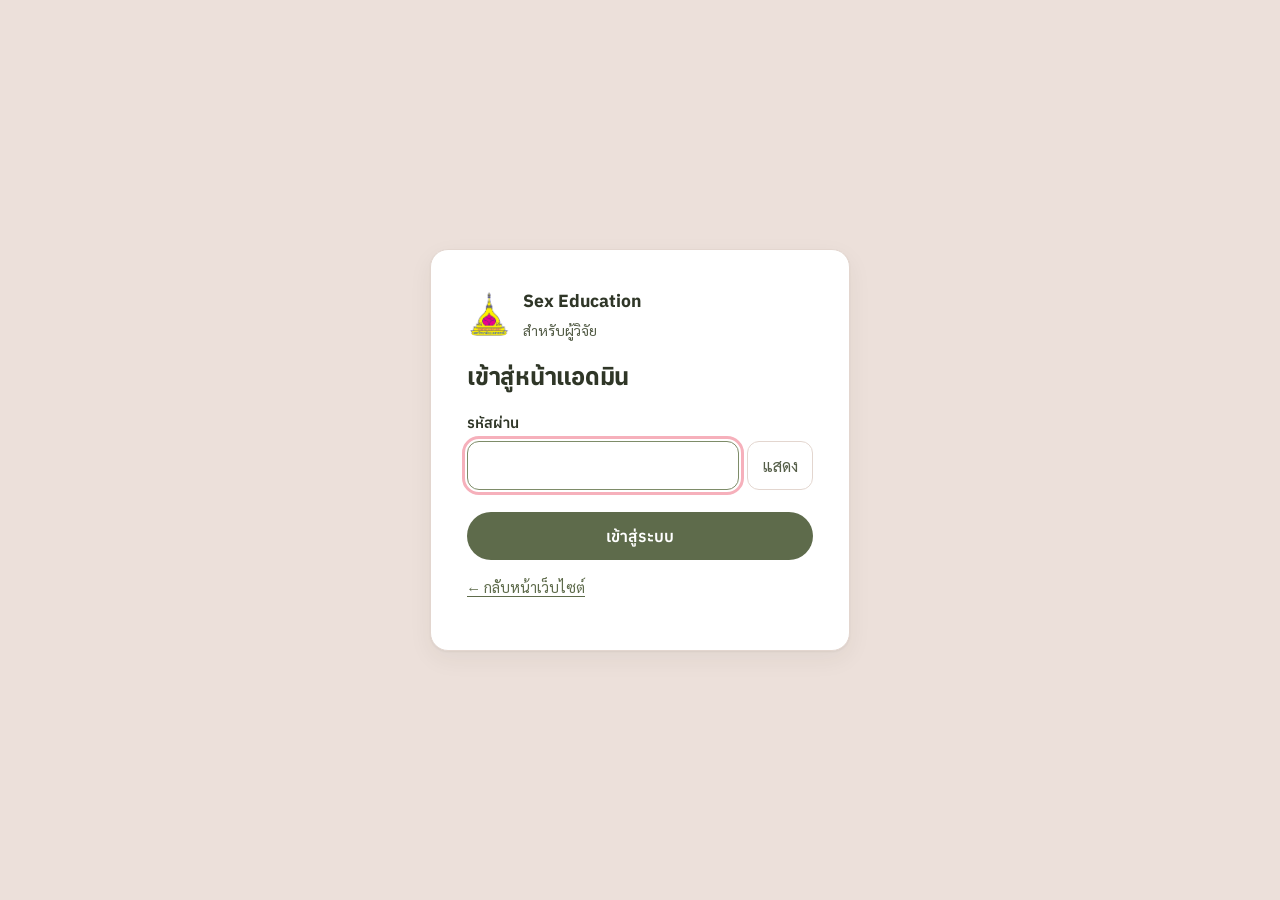
==== commit d9b3753b: "เปลี่ยนรูปประกอบ 3 หัวข้อ และใส่ที่มาภาพ" ====
--- a/admin.html
+++ b/admin.html
@@ -4,7 +4,7 @@
   <meta charset="utf-8">
   <meta name="viewport" content="width=device-width, initial-scale=1">
   <meta name="robots" content="noindex, nofollow">
-  <title>แอดมิน | UBU Sex Education</title>
+  <title>แอดมิน | Sex Education</title>
   <link rel="icon" href="assets/logo-nursing-ubu.svg" type="image/svg+xml">
   <link rel="preconnect" href="https://fonts.googleapis.com">
   <link rel="preconnect" href="https://fonts.gstatic.com" crossorigin>
@@ -17,7 +17,7 @@
   <!-- เข้าสู่ระบบ -->
   <section id="loginView" class="login-wrap">
     <form class="card login" id="loginForm" novalidate>
-      <div class="login-brand"><img src="assets/logo-nursing-ubu.svg" alt="" width="44" height="44"><div><strong>UBU Sex Education</strong><span>สำหรับผู้วิจัย</span></div></div>
+      <div class="login-brand"><img src="assets/logo-nursing-ubu.svg" alt="" width="44" height="44"><div><strong>Sex Education</strong><span>สำหรับผู้วิจัย</span></div></div>
       <h1>เข้าสู่หน้าแอดมิน</h1>
       <label class="lbl" for="pw">รหัสผ่าน</label>
       <div class="pw-row">
@@ -38,7 +38,7 @@
   <div id="appView" hidden>
     <header class="a-top">
       <div class="a-top-in">
-        <div class="a-brand"><img src="assets/logo-nursing-ubu.svg" alt="" width="30" height="30"><span>UBU Sex Education <em>แอดมิน</em></span></div>
+        <div class="a-brand"><img src="assets/logo-nursing-ubu.svg" alt="" width="30" height="30"><span>Sex Education <em>แอดมิน</em></span></div>
         <div class="a-actions">
           <span class="fetched" id="fetchedAt" aria-live="polite"></span>
           <button class="btn btn-ghost btn-sm" type="button" id="refreshBtn"><span aria-hidden="true">↻</span> รีเฟรช</button>
@@ -89,7 +89,7 @@
       </div>
 
       <!-- พฤติกรรม -->
-      <h2 class="a-sec-h">พฤติกรรมการป้องกันความเสี่ยงการเกิดโรคซิฟิลิส <small class="muted">(14 ข้อ · คะแนน 0–4 · สูง = เสี่ยงมาก)</small></h2>
+      <h2 class="a-sec-h">พฤติกรรมการป้องกันความเสี่ยงการเกิดโรคซิฟิลิส <small class="muted">(14 ข้อ · คะแนนรวม 0–56 · สูง = พฤติกรรมดี)</small></h2>
       <!-- การ์ดสรุป -->
       <section class="kpis" id="kpis" aria-label="สรุปภาพรวม"></section>
 
@@ -102,14 +102,14 @@
         </section>
         <!-- กราฟระดับ -->
         <section class="panel" aria-labelledby="lvH">
-          <h2 id="lvH">จำนวนผู้ตอบแต่ละระดับความเสี่ยง</h2>
+          <h2 id="lvH">จำนวนผู้ตอบแต่ละระดับพฤติกรรม</h2>
           <div class="legend"><span><i class="sw-before"></i>ก่อนเข้าร่วมโปรแกรม</span><span><i class="sw-after"></i>หลังเข้าร่วมโปรแกรม</span></div>
           <div id="levelChart"></div>
         </section>
       </div>
 
       <section class="panel" aria-labelledby="facH">
-        <h2 id="facH">คะแนนความเสี่ยงเฉลี่ยแยกตามคณะ</h2>
+        <h2 id="facH">คะแนนพฤติกรรมรวมเฉลี่ยแยกตามคณะ</h2>
         <div class="legend"><span><i class="sw-before"></i>ก่อน</span><span><i class="sw-after"></i>หลัง</span></div>
         <div id="facultyChart"></div>
       </section>
@@ -174,8 +174,8 @@
 
   <div class="toast" id="toast" role="status" aria-live="polite" hidden></div>
 
-  <script src="config.js"></script>
-  <script src="data.js"></script>
-  <script src="admin.js"></script>
+  <script src="config.js?v=20261025-5"></script>
+  <script src="data.js?v=20261025-5"></script>
+  <script src="admin.js?v=20261025-5"></script>
 </body>
 </html>
--- a/style.css
+++ b/style.css
@@ -491,80 +491,166 @@
 /* หน้าแรกใช้รูปเต็มจอแล้ว ไม่ต้องมีลายตกแต่งลอย */
 body.on-home .deco { display: none; }
 
-/* ---------- ความรอบรู้ด้านสุขภาพ 6 ด้าน + แบบฝึกทักษะ ---------- */
+/* ---------- ความรอบรู้ด้านสุขภาพ 6 ด้าน + ตัวอย่างสถานการณ์ ----------
+   อ่านง่าย: คอลัมน์เดียว ความยาวบรรทัดพอดี สีหลักสีเดียว คำถามทีละข้อเรียงลงมา */
 .foot-btns { display: flex; gap: 10px; flex-wrap: wrap; }
 @media (max-width: 480px) { .foot-btns { width: 100%; } .foot-btns .btn { width: 100%; } }
-.skill { --accent: #C2577A; --tint: #FCEBEF; --tint-2: #F8D9E1; }
-.skill.theme-sky { --accent: #2F6E9E; --tint: #E8F2FA; --tint-2: #D3E6F5; }
-.skill.theme-sage { --accent: #4C7A4F; --tint: #EAF4EC; --tint-2: #D4EAD8; }
-.skill-hero { background: var(--tint); border-radius: var(--radius-sm); padding: 18px 20px; margin-bottom: 22px; }
-.skill-n { font-family: var(--font-head); font-weight: 600; font-size: .85rem; color: var(--accent); margin: 0 0 4px; letter-spacing: .02em; }
-.skill-hero h3 { margin-bottom: 12px; }
-.skill-goal { background: var(--white); border-radius: 12px; padding: 12px 16px; border-left: 5px solid var(--accent); }
-.skill-goal p { margin: 4px 0 0; }
-.skill h4 { color: var(--ink); }
-.skill h5 { font-family: var(--font-head); font-size: 1.05rem; margin: 0 0 8px; line-height: 1.35; }
-.svc-grid { display: grid; grid-template-columns: repeat(auto-fit, minmax(240px, 1fr)); gap: 12px; margin-bottom: 8px; }
-.svc { border: 1px solid var(--line); border-top: 4px solid var(--accent); border-radius: var(--radius-sm); padding: 14px 16px; display: flex; flex-direction: column; }
-.svc-tag { display: inline-block; align-self: flex-start; font-size: .78rem; font-family: var(--font-head); font-weight: 600; color: var(--accent); background: var(--tint); border-radius: 999px; padding: 2px 10px; margin: 0 0 8px; }
-.svc dl { margin: 0 0 8px; font-size: .93rem; }
-.svc dt { font-weight: 700; color: var(--ink-soft); font-size: .82rem; margin-top: 6px; }
-.svc dd { margin: 0; }
-.svc-map { margin-top: auto; font-family: var(--font-head); font-weight: 600; font-size: .92rem; }
-.two-col { display: grid; grid-template-columns: repeat(auto-fit, minmax(260px, 1fr)); gap: 12px; }
-.two-col .callout { margin: 0; }
-.two-col ul, .two-col ol { margin: 6px 0 0; padding-left: 1.2em; }
-.small { font-size: .88rem; }
-.say-grid { display: grid; grid-template-columns: repeat(auto-fit, minmax(220px, 1fr)); gap: 12px; }
-.say { background: var(--tint); border-radius: 16px 16px 16px 4px; padding: 14px 16px; }
-.say p { margin: 0; font-size: 1.02rem; }
-.say-who { display: block; font-size: .8rem; font-family: var(--font-head); font-weight: 600; color: var(--accent); margin-bottom: 4px; }
-.check-steps { padding-left: 1.4em; }
-.check-steps li { margin-bottom: .5em; }
-.steps3 { display: grid; grid-template-columns: repeat(3, 1fr); gap: 10px; margin-bottom: 16px; }
-.step3 { background: var(--tint); border-radius: var(--radius-sm); padding: 14px; text-align: center; }
-.step3 span { display: inline-grid; place-items: center; width: 32px; height: 32px; border-radius: 50%; background: var(--accent); color: #fff; font-weight: 700; margin-bottom: 4px; }
-.step3 strong { display: block; font-family: var(--font-head); font-size: 1.1rem; }
-.step3 p { margin: 4px 0 0; font-size: .92rem; }
-@media (max-width: 560px) { .steps3 { grid-template-columns: 1fr; } }
-.plan { display: grid; grid-template-columns: repeat(auto-fit, minmax(220px, 1fr)); gap: 12px; margin-bottom: 4px; }
-.plan-col { border: 1px solid var(--line); border-radius: var(--radius-sm); padding: 14px 16px; }
-.plan-col strong { font-family: var(--font-head); color: var(--accent); }
-.plan-col ul { margin: 6px 0 0; }
-
-.q-section { margin-top: 28px; }
-.q-title { display: inline-block; background: var(--accent); color: #fff !important; border-radius: 999px; padding: 6px 18px; margin: 0 0 8px; font-size: 1.05rem; }
-.q-grid { display: grid; grid-template-columns: repeat(auto-fit, minmax(250px, 1fr)); gap: 14px; margin-top: 12px; }
-.q-card { background: var(--tint); border: 1.5px solid var(--tint-2); border-radius: var(--radius); padding: 16px; display: flex; flex-direction: column; }
-.q-head { display: flex; gap: 10px; align-items: center; margin-bottom: 10px; }
-.q-head h5 { margin: 0; }
-.q-num { flex: none; background: var(--accent); color: #fff; font-family: var(--font-head); font-weight: 700; border-radius: 999px; padding: 2px 12px; }
-.q-post { background: var(--white); border-radius: 14px; padding: 12px 14px; font-family: var(--font-head); font-weight: 600; margin-bottom: 10px; box-shadow: 0 1px 3px rgba(47,54,39,.1); position: relative; }
-.q-post::before { content: "📱 โพสต์"; display: block; font-size: .74rem; font-weight: 600; color: var(--ink-soft); margin-bottom: 2px; }
-.q-label { display: inline-block; align-self: flex-start; background: var(--accent); color: #fff; font-family: var(--font-head); font-size: .8rem; font-weight: 600; border-radius: 999px; padding: 1px 10px; margin: 4px 0 6px; }
-.q-card > p { margin-bottom: .6em; font-size: .97rem; }
-.q-text { font-weight: 700; }
-.q-opts { list-style: none; padding: 0; margin: 0 0 4px; display: grid; gap: 8px; }
-.q-opt { width: 100%; display: flex; gap: 10px; align-items: flex-start; text-align: left; background: var(--white); border: 1.5px solid var(--line); border-radius: 12px; padding: 10px 12px; font: inherit; font-size: .95rem; color: var(--ink); cursor: pointer; min-height: 44px; line-height: 1.5; }
-.q-opt:hover:not(:disabled) { border-color: var(--accent); }
+
+.sk-steps-bar { display: grid; grid-template-columns: repeat(6, minmax(0, 1fr)); gap: 6px; margin: 0 0 16px; padding: 0; }
+.sk-step { display: flex; flex-direction: column; align-items: center; gap: 6px; background: none; border: 0; cursor: pointer; padding: 6px 2px; border-radius: 12px; color: var(--ink-soft); font: inherit; min-height: 44px; position: relative; }
+.sk-step::after { content: ""; position: absolute; top: 24px; left: calc(50% + 20px); right: calc(-50% + 20px); height: 2px; background: var(--line); }
+.sk-step:last-child::after { display: none; }
+.sk-dot { width: 36px; height: 36px; border-radius: 50%; display: grid; place-items: center; border: 2px solid var(--line); background: var(--white); font-family: var(--font-head); font-weight: 700; color: var(--ink-soft); }
+.sk-step-t { font-family: var(--font-head); font-size: .82rem; font-weight: 600; text-align: center; line-height: 1.25; }
+.sk-step:hover .sk-dot { border-color: var(--green); }
+.sk-step.is-done .sk-dot { background: var(--green); border-color: var(--green); color: #fff; }
+.sk-step[aria-selected="true"] .sk-dot { background: var(--btn); border-color: var(--btn); color: #fff; box-shadow: 0 0 0 4px var(--pink-light); }
+.sk-step[aria-selected="true"] .sk-step-t { color: var(--ink); }
+@media (max-width: 560px) { .sk-step-t { font-size: .72rem; } .sk-dot { width: 32px; height: 32px; } .sk-step::after { top: 22px; } }
+
+.skill { font-size: 1.04rem; }
+.skill > * { max-width: 680px; margin-left: auto; margin-right: auto; }
+.sk-head { text-align: left; padding-bottom: 18px; border-bottom: 1px solid var(--line); margin-bottom: 24px; }
+.sk-kicker { font-family: var(--font-head); font-weight: 600; font-size: .85rem; color: var(--green-dark); margin: 0 0 6px; }
+.sk-head h3 { font-size: clamp(1.4rem, 4vw, 1.75rem); margin-bottom: 10px; }
+.sk-goal { font-size: 1.08rem; color: var(--ink-soft); margin: 0; }
+.sk-sec { margin-bottom: 28px; }
+.sk-sec h4 { font-size: 1.15rem; margin: 0 0 12px; }
+.sk-cards { display: grid; gap: 12px; }
+.sk-cards.two { grid-template-columns: repeat(auto-fit, minmax(240px, 1fr)); }
+.sk-card { background: #FBF8F6; border: 1px solid var(--line); border-radius: var(--radius-sm); padding: 16px 18px; }
+.sk-card > strong { display: block; font-family: var(--font-head); font-size: 1.05rem; margin-bottom: 4px; }
+.sk-card p { margin: 0; }
+.sk-card ul, .sk-card ol { margin: 6px 0 0; padding-left: 1.2em; }
+.sk-card li { margin-bottom: 4px; }
+.sk-card.good { border-left: 5px solid #4C7A4F; }
+.sk-card.warn { border-left: 5px solid #D9A441; }
+.sk-card.bad { border-left: 5px solid var(--danger); }
+.sk-note { color: var(--ink-soft); font-size: .92rem; margin: 0 0 6px !important; }
+.sk-card dl { display: grid; grid-template-columns: 7.5em 1fr; gap: 4px 12px; margin: 10px 0; font-size: .97rem; }
+.sk-card dt { color: var(--ink-soft); font-weight: 600; }
+.sk-card dd { margin: 0; }
+@media (max-width: 480px) { .sk-card dl { grid-template-columns: 1fr; gap: 0; } .sk-card dd { margin-bottom: 8px; } }
+.sk-link { display: inline-flex; align-items: center; min-height: 44px; font-family: var(--font-head); font-weight: 600; }
+.sk-label { font-family: var(--font-head); font-weight: 600; font-size: .92rem; color: var(--green-dark); margin: 14px 0 6px; }
+.sk-say { margin: 0; background: var(--pink-light); border-radius: 16px 16px 16px 4px; padding: 14px 18px; font-size: 1.06rem; }
+.myth { border: 1px solid var(--line); border-radius: var(--radius-sm); padding: 14px 18px; margin-bottom: 12px; }
+.myth p { margin: 0 0 6px; }
+.myth span { display: inline-block; min-width: 3.4em; font-family: var(--font-head); font-weight: 700; font-size: .8rem; text-align: center; border-radius: 999px; padding: 1px 8px; margin-right: 6px; color: #fff; }
+.myth-m { text-decoration: line-through; text-decoration-color: rgba(162,59,74,.5); color: var(--ink-soft); }
+.myth-m span { background: var(--danger); }
+.myth-f { font-weight: 700; }
+.myth-f span { background: #4C7A4F; }
+.myth-x { font-size: .95rem; color: var(--ink-soft); margin: 0 !important; }
+.sk-steps { list-style: none; counter-reset: sk; padding: 0; margin: 0; }
+.sk-steps > li { counter-increment: sk; position: relative; padding: 0 0 18px 52px; }
+.sk-steps > li::before { content: counter(sk); position: absolute; left: 0; top: 0; width: 36px; height: 36px; border-radius: 50%; background: var(--btn); color: #fff; display: grid; place-items: center; font-family: var(--font-head); font-weight: 700; }
+.sk-steps > li:not(:last-child)::after { content: ""; position: absolute; left: 17px; top: 40px; bottom: 4px; width: 2px; background: var(--line); }
+.sk-steps strong { font-family: var(--font-head); font-size: 1.05rem; }
+.sk-steps em { font-style: normal; color: var(--ink-soft); font-size: .85rem; margin-left: 4px; }
+.sk-steps p { margin: 4px 0 0; }
+.sk-steps ul { margin: 6px 0 0; padding-left: 1.1em; }
+.sk-steps ul li { margin-bottom: 4px; }
+
+.q-section { border-top: 1px solid var(--line); padding-top: 24px; margin-top: 8px; }
+.q-section-head { display: flex; align-items: baseline; justify-content: space-between; gap: 10px; flex-wrap: wrap; }
+.q-section-head h4 { font-size: 1.2rem; margin: 0; }
+.q-prog { font-family: var(--font-head); font-weight: 600; font-size: .9rem; color: var(--green-dark); background: #EEF2EA; border-radius: 999px; padding: 2px 12px; }
+.q-card { border: 1.5px solid var(--line); border-radius: var(--radius); padding: 18px 20px; margin-top: 16px; background: var(--white); }
+.q-card.is-done { background: #FBFBF9; }
+.q-kicker { font-family: var(--font-head); font-weight: 600; font-size: .82rem; color: var(--green-dark); margin: 0 0 2px; }
+.q-card h5 { font-family: var(--font-head); font-size: 1.12rem; margin: 0 0 10px; line-height: 1.35; }
+.q-scn { background: var(--cream); border-radius: 12px; padding: 12px 16px; margin: 0 0 12px; }
+.q-text { font-weight: 700; margin: 0 0 10px; }
+.q-opts { list-style: none; padding: 0; margin: 0; display: grid; gap: 8px; }
+.q-opt { width: 100%; display: flex; gap: 12px; align-items: flex-start; text-align: left; background: var(--white); border: 1.5px solid var(--line); border-radius: 12px; padding: 12px 14px; font: inherit; color: var(--ink); cursor: pointer; min-height: 48px; line-height: 1.55; }
+.q-opt:hover:not(:disabled) { border-color: var(--btn); background: #F7F9F4; }
+.q-opt:focus-visible { outline: 3px solid var(--pink); outline-offset: 2px; }
 .q-opt:disabled { cursor: default; }
-.q-letter { flex: none; width: 24px; height: 24px; border-radius: 50%; border: 1.5px solid var(--ink-soft); display: grid; place-items: center; font-size: .8rem; font-weight: 700; margin-top: 1px; }
+.q-letter { flex: none; width: 28px; height: 28px; border-radius: 50%; border: 1.5px solid var(--ink-soft); display: grid; place-items: center; font-size: .85rem; font-weight: 700; }
 .q-opt.is-right { border-color: #4C7A4F; background: #EAF4EC; }
 .q-opt.is-right .q-letter { background: #4C7A4F; border-color: #4C7A4F; color: #fff; }
 .q-opt.is-wrong { border-color: var(--danger); background: #FBEDEF; }
 .q-opt.is-wrong .q-letter { background: var(--danger); border-color: var(--danger); color: #fff; }
-.q-opt:disabled:not(.is-right):not(.is-wrong) { opacity: .7; }
-.q-feedback { margin-top: 10px; background: var(--white); border-radius: 12px; padding: 12px 14px; border-left: 5px solid #4C7A4F; }
-.q-feedback.no { border-left-color: var(--danger); }
-.q-feedback strong { font-family: var(--font-head); }
-.q-feedback p { margin: 4px 0 0; font-size: .93rem; }
-.remember { margin-top: 24px; background: var(--ink); color: #fff; border-radius: var(--radius); padding: 16px 20px; display: flex; gap: 10px 18px; align-items: center; flex-wrap: wrap; }
-.remember strong { font-family: var(--font-head); font-size: 1.1rem; color: #FFE08A; }
-.remember ul { list-style: none; margin: 0; padding: 0; display: flex; flex-wrap: wrap; gap: 6px 18px; }
-.remember li { margin: 0; }
-.remember li::before { content: "✓ "; color: var(--green); font-weight: 700; }
+.q-opt:disabled:not(.is-right):not(.is-wrong) { opacity: .55; }
+.q-feedback { margin-top: 12px; border-radius: 12px; padding: 12px 16px; background: #EAF4EC; }
+.q-feedback.no { background: #FBEDEF; }
+.q-feedback strong { font-family: var(--font-head); color: #2F5A32; }
+.q-feedback.no strong { color: var(--danger); }
+.q-feedback p { margin: 4px 0 0; }
+
+/* ----- อ่านง่าย: ตัวอักษรใหญ่ขึ้น สีเข้ม ไม่มีตัวหนังสือจาง/เล็กเกินไป ----- */
+.skill { font-size: 1.1rem; line-height: 1.85; color: var(--ink); }
+.skill .muted, .skill .sk-goal, .skill .myth-x, .skill .sk-note, .skill .sk-steps em, .skill .sk-card dt { color: #3E4733; }
+.sk-kicker, .q-kicker, .sk-label { color: #4E5A3D; font-size: .92rem; letter-spacing: .01em; }
+.sk-head h3 { font-size: clamp(1.5rem, 4.5vw, 1.9rem); line-height: 1.3; }
+.sk-goal { font-size: 1.12rem; line-height: 1.75; margin-bottom: 18px; }
+.sk-sec h4 { font-size: 1.22rem; }
+.sk-card { padding: 18px 20px; }
+.sk-card > strong { font-size: 1.12rem; margin-bottom: 6px; }
+.sk-card dl { font-size: 1.02rem; }
+.sk-steps em { font-size: .92rem; }
+.myth-x { font-size: 1.02rem; }
+.myth span { font-size: .85rem; }
+.sk-step-t { font-size: .88rem; color: var(--ink); }
+@media (max-width: 560px) { .sk-step-t { font-size: .74rem; } .skill { font-size: 1.06rem; } }
+
+/* ช่วงของด้าน: อ่านเนื้อหา → ตัวอย่างสถานการณ์ */
+.sk-phase { display: flex; gap: 8px; flex-wrap: wrap; }
+.sk-phase button { display: inline-flex; align-items: center; gap: 8px; min-height: 44px; padding: 6px 16px 6px 8px; border-radius: 999px; border: 1.5px solid var(--line); background: var(--white); font-family: var(--font-head); font-weight: 600; font-size: .98rem; color: var(--ink); cursor: pointer; }
+.sk-phase button span { width: 28px; height: 28px; border-radius: 50%; display: grid; place-items: center; background: var(--cream); font-size: .85rem; }
+.sk-phase button small { font-size: .85rem; color: #4E5A3D; }
+.sk-phase button[aria-pressed="true"] { background: var(--btn); border-color: var(--btn); color: #fff; }
+.sk-phase button[aria-pressed="true"] span { background: rgba(255,255,255,.22); }
+.sk-phase button[aria-pressed="true"] small { color: #E4EAD9; }
+.sk-phase button:hover:not([aria-pressed="true"]) { border-color: var(--green); }
+
+/* ตัวอย่างสถานการณ์ทีละข้อ */
+.q-dots { display: flex; gap: 6px; justify-content: center; margin: 4px 0 14px; }
+.q-dots span { width: 10px; height: 10px; border-radius: 50%; background: var(--line); }
+.q-dots span.done { background: var(--green); }
+.q-dots span.cur { background: var(--btn); transform: scale(1.3); }
+.skill .q-card { margin-top: 0; padding: 22px 24px; border-width: 2px; }
+.skill .q-card h5 { font-size: 1.25rem; }
+.skill .q-scn { font-size: 1.08rem; padding: 14px 18px; background: #F3ECE7; }
+.skill .q-text { font-size: 1.1rem; }
+.skill .q-opt { font-size: 1.06rem; padding: 14px 16px; min-height: 52px; }
+.skill .q-opt:disabled:not(.is-right):not(.is-wrong) { opacity: .5; }
+.skill .q-feedback { font-size: 1.04rem; padding: 14px 18px; }
+.skill .q-feedback:focus { outline: none; }
+.sk-actions { margin-top: 24px; }
+.sk-actions .btn[disabled] { opacity: .5; cursor: not-allowed; }
+@media (max-width: 480px) { .sk-actions { flex-direction: column-reverse; } .sk-actions .btn { width: 100%; } .skill .q-card { padding: 16px; } }
 
 /* ---------- ผู้พัฒนาเว็บไซต์ (หน้าขอบคุณ) ---------- */
 .dev-credit { max-width: 560px; margin: 18px auto 0; border: 1px dashed var(--line); border-radius: var(--radius-sm); padding: 14px 18px; }
 .dev-credit p { margin: 0; }
 .dev-credit .muted { font-size: .88rem; margin-bottom: 4px; }
+
+/* ---------- ตารางเกณฑ์แปลผล (หน้าสรุปผล) ---------- */
+.crit { width: 100%; border-collapse: collapse; margin: 14px 0 6px; font-size: .95rem; }
+.crit caption { text-align: left; font-family: var(--font-head); font-weight: 600; margin-bottom: 6px; color: var(--ink); }
+.crit th, .crit td { text-align: left; padding: 8px 10px; border-bottom: 1px solid var(--line); }
+.crit th { font-size: .85rem; color: var(--ink-soft); font-weight: 600; }
+.crit td:first-child { font-variant-numeric: tabular-nums; white-space: nowrap; }
+.crit tr.is-mine td { background: #FBF6EE; font-weight: 700; }
+.crit tr.is-mine td:last-child { color: var(--btn); }
+
+/* ---------- สถานะการอ่าน: อ่านแล้ว = สีเขียว · ยังไม่อ่าน = สีขาว · กำลังเปิด = เขียวเข้ม ---------- */
+.tab.is-read { background: #DCE8D0; border-color: #9CAD8C; color: var(--ink); }
+.tab.is-read .done { background: #5E6B4B; color: #fff; }
+.tab[aria-selected="true"] { background: var(--green-dark); border-color: var(--green-dark); color: #fff; box-shadow: 0 0 0 3px #DCE8D0; }
+.read-alert { flex-basis: 100%; order: 3; background: #FBEDEF; border: 1.5px solid var(--danger); border-radius: var(--radius-sm); padding: 14px 18px; color: var(--ink); }
+.read-alert strong { display: block; color: var(--danger); font-family: var(--font-head); font-size: 1.08rem; }
+.read-alert p { margin: 6px 0 4px; }
+.read-alert ul { margin: 0; padding-left: 1.2em; }
+.read-alert .link { font-size: 1rem; text-align: left; }
+
+/* แถบ 6 ด้าน: ทำครบแล้ว = สีชมพู (คนละสีกับหน้าเนื้อหา) */
+.sk-step.is-done .sk-dot { background: var(--pink-light); border-color: var(--pink); color: var(--ink); }
+.sk-step.is-done .sk-step-t { color: var(--ink); }
+.sk-step[aria-selected="true"] .sk-dot { background: var(--btn); border-color: var(--btn); color: #fff; box-shadow: 0 0 0 4px var(--pink-light); }
+
+/* ที่มาภาพใต้รูปประกอบเนื้อหา */
+.photo-credit { display: block; margin-top: 4px; font-size: .82rem; color: var(--ink-soft); word-break: break-word; }
+.photo-credit a { color: inherit; }
--- a/admin.css
+++ b/admin.css
@@ -184,4 +184,10 @@
 .lv.low { background: var(--btn); color: #fff; }
 .lv.mid { background: #F2C46B; }
 .lv.high { background: var(--danger); color: #fff; }
-.rev.ok { color: var(--ink-soft); }
+.lv.hl-high { background: var(--btn); color: #fff; }
+.lv.hl-mid { background: #F2C46B; }
+.lv.hl-low { background: var(--danger); color: #fff; }
+.a-sec-h { font-size: 1.15rem; margin: 22px 0 10px; }
+.a-sec-h small { font-size: .82rem; font-weight: 500; }
+.kpis.kpis-hl { grid-template-columns: repeat(4, 1fr); }
+@media (max-width: 1000px) { .kpis.kpis-hl { grid-template-columns: repeat(2, 1fr); } }.rev.ok { color: var(--ink-soft); }
